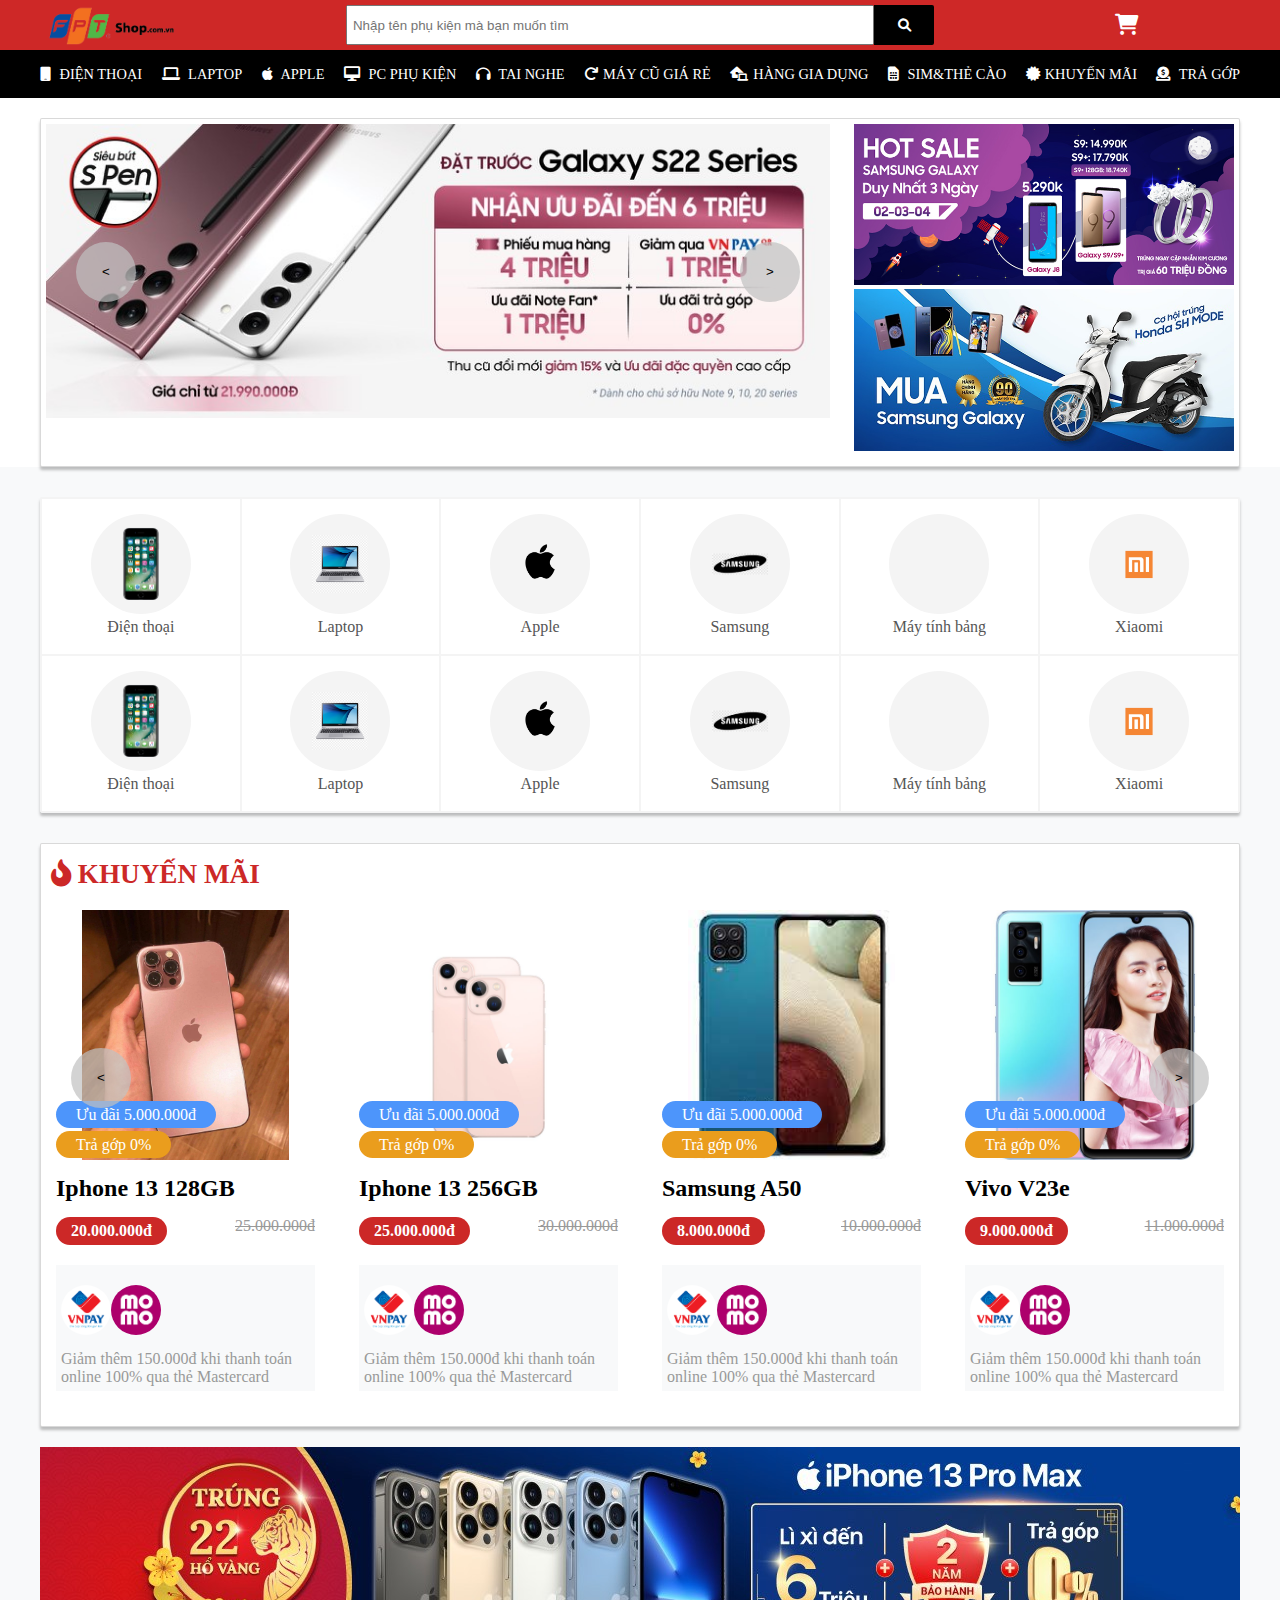
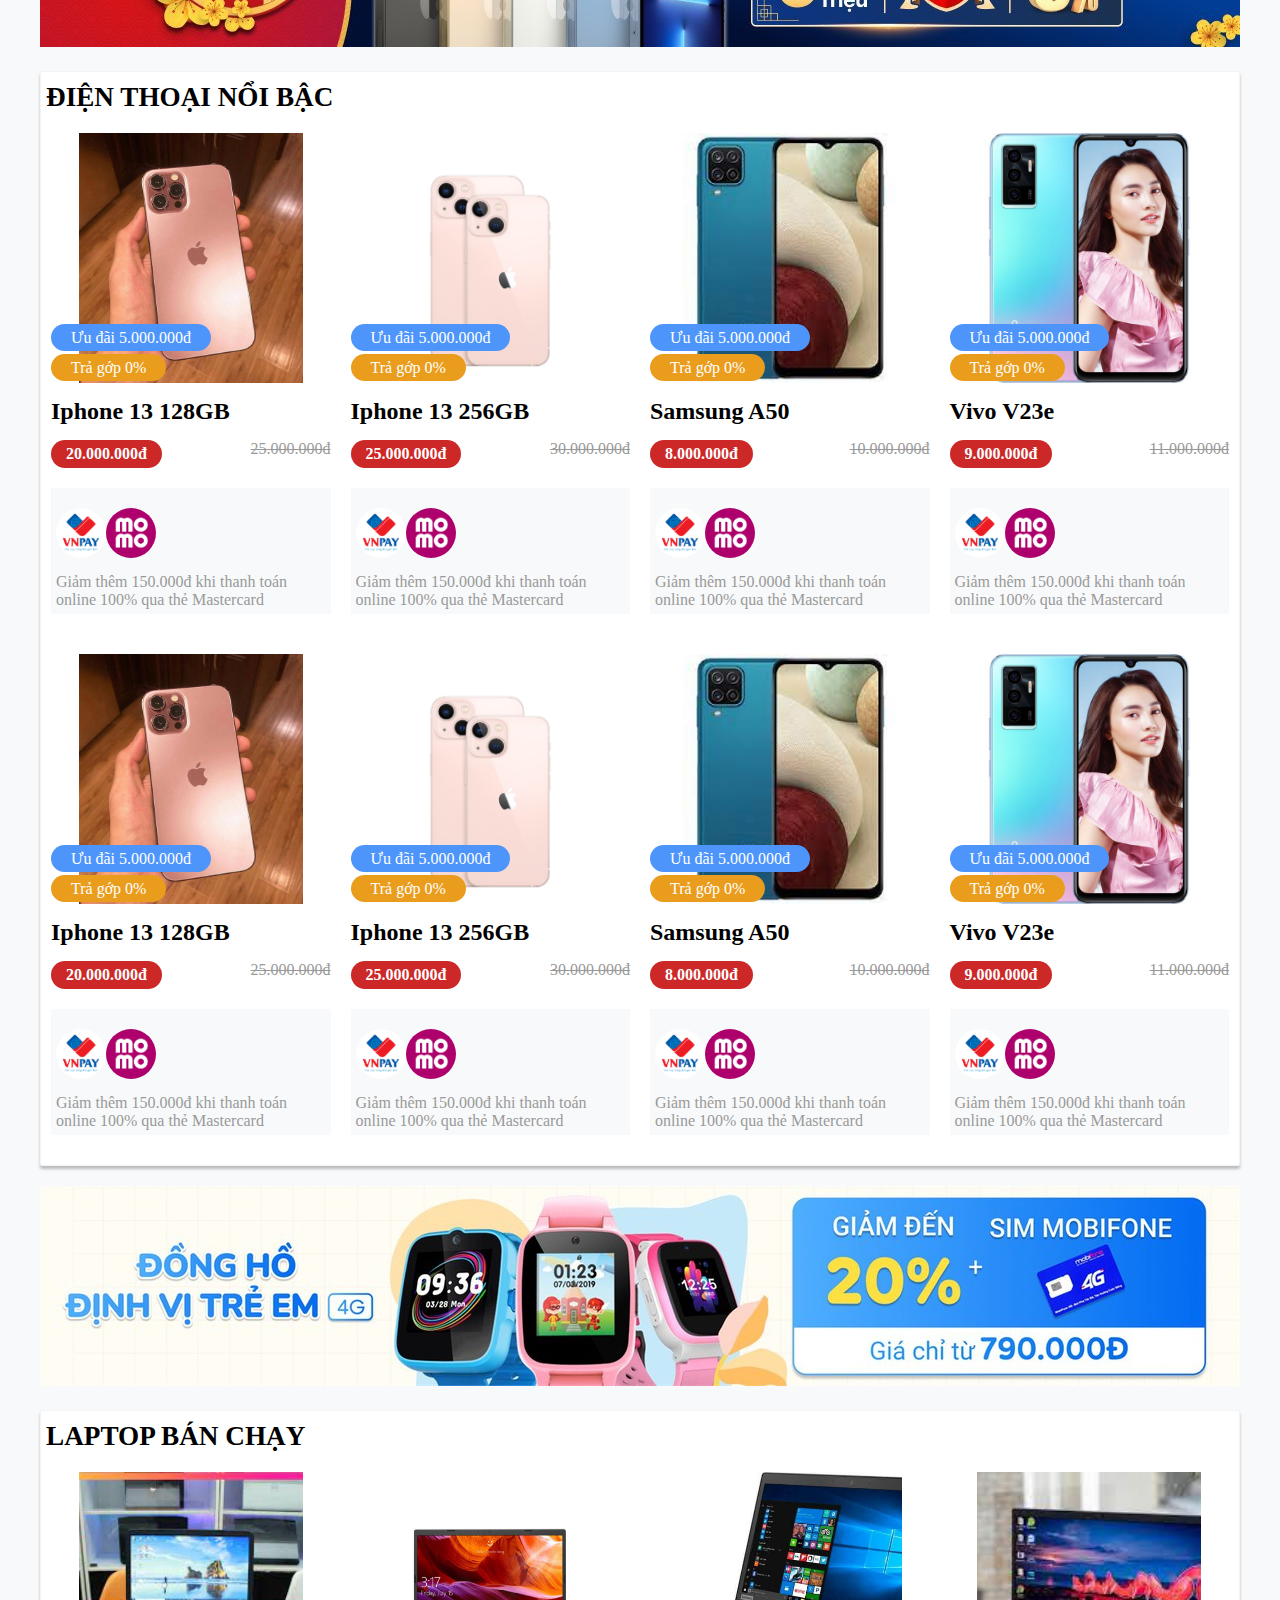
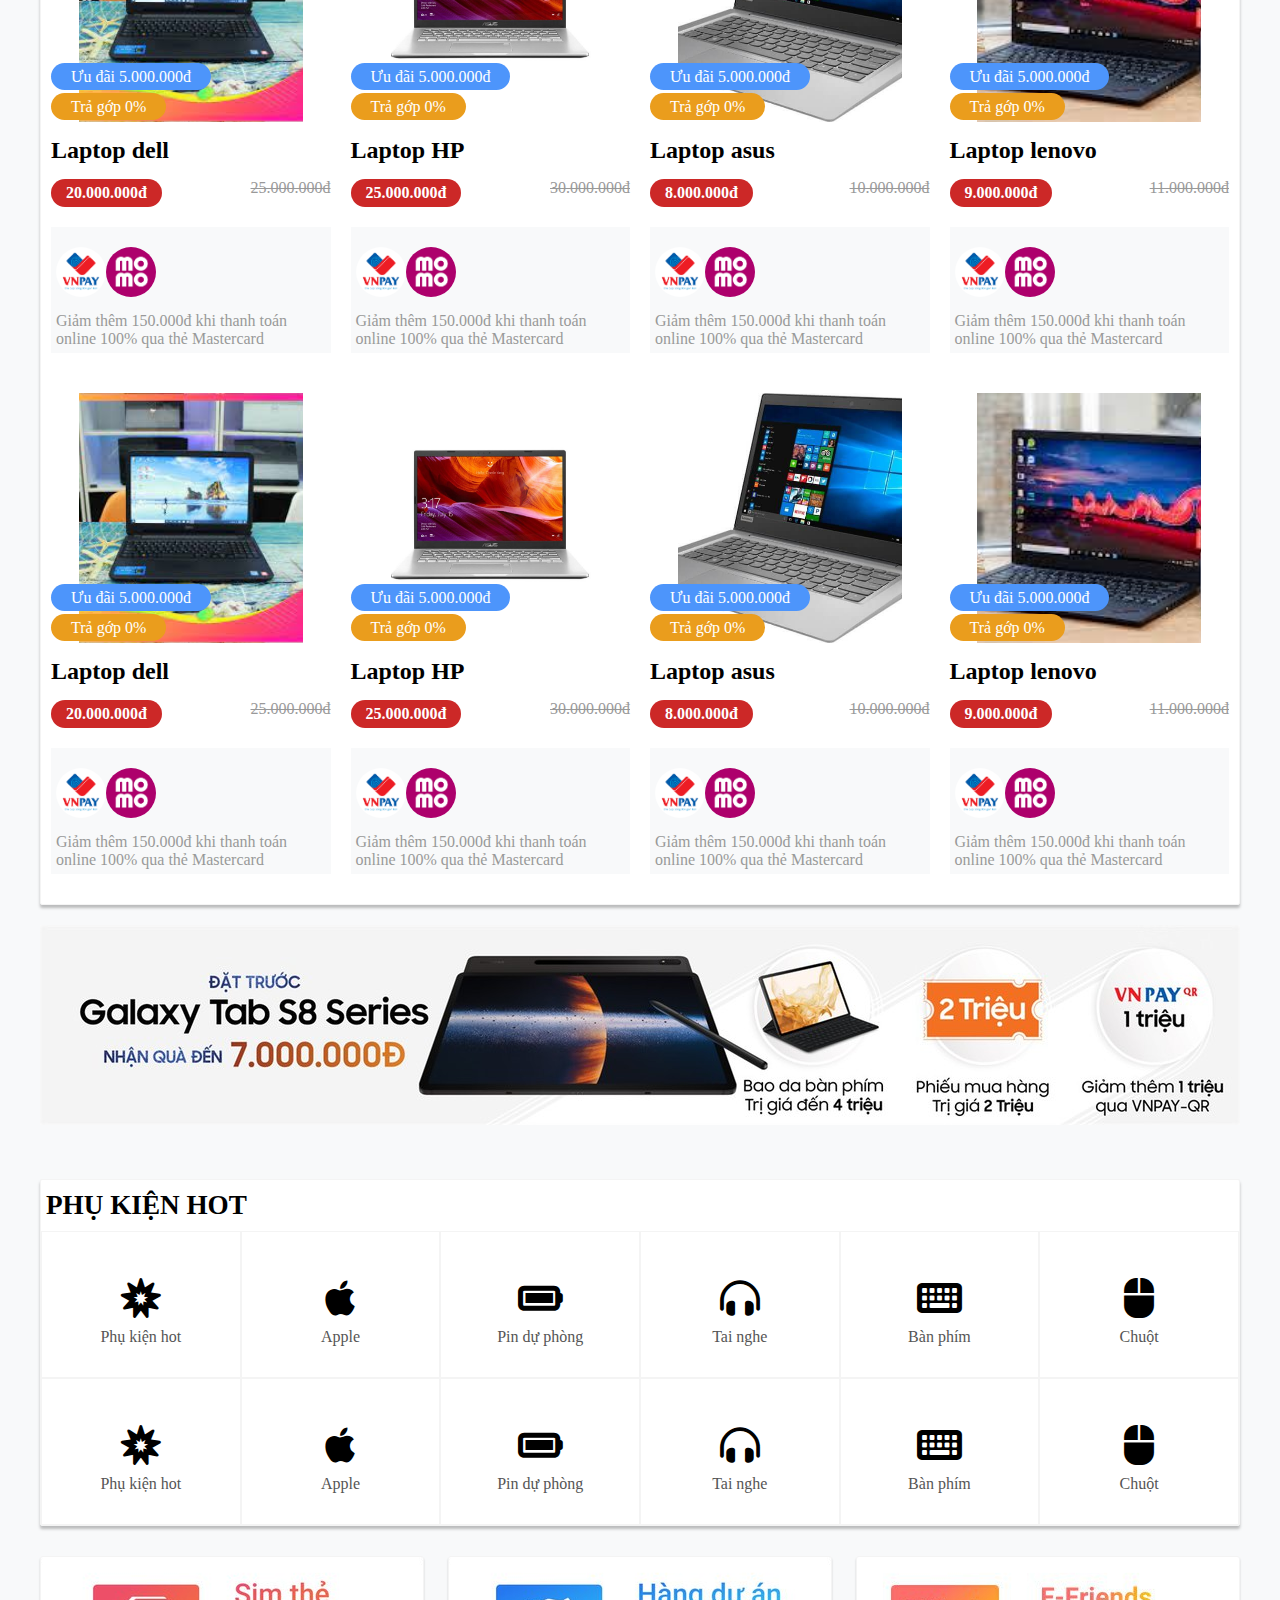
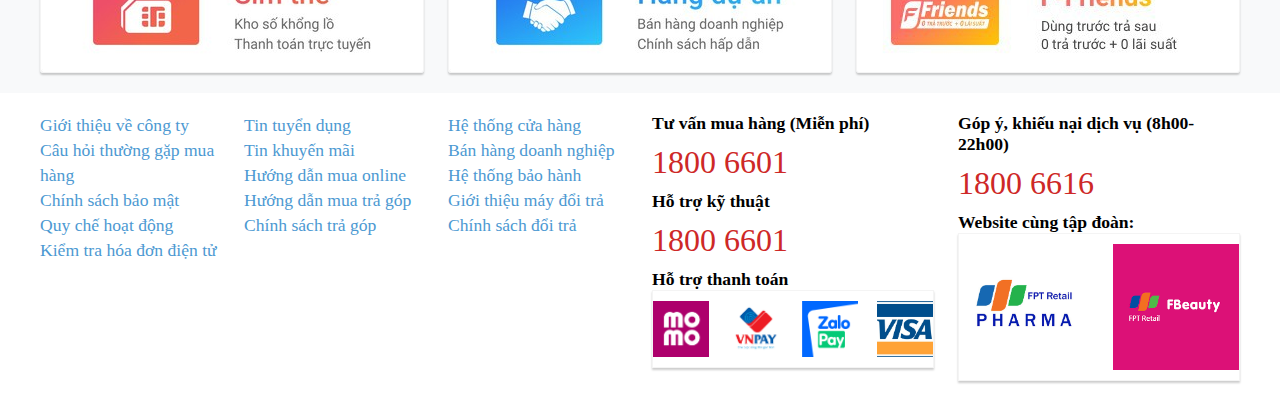
==== index.html @ f95824f4 "a" ====
<!DOCTYPE html>
<html lang="en">
<head>
    <meta charset="UTF-8">
    <meta http-equiv="X-UA-Compatible" content="IE=edge">
    <meta name="viewport" content="width=device-width, initial-scale=1.0">
    <link rel="preconnect" href="https://fonts.googleapis.com">
	<link rel="preconnect" href="https://fonts.gstatic.com" crossorigin>
	<link href="https://fonts.googleapis.com/css2?family=Roboto:ital,wght@0,100;0,300;0,400;0,500;1,100;1,300;1,400;1,500&display=swap" rel="stylesheet">
    <link rel="stylesheet" href="asset/FONT/fontawesome-free-6.0.0-web/css/all.min.css">
    <link rel="stylesheet" href="asset/css/main.css">
    <link rel="stylesheet" href="asset/css/grid.css">
    <link rel="stylesheet" href="asset/css/silder.css">
    <link rel="stylesheet" href="asset/css/silder-card.css">
    <link rel="stylesheet" href="asset/css/reponsive.css">

    <title>Fpt shop</title>
</head>
<body>
    <div class="wrapper">
        <!-- reponsive 
        * l - pc or > pc
        * m - tablet
        * c - mobile
        -->

    <!-- header -->
        <div class="header">
            <div class="header-top">
                <div class="grid wide">
                    <div class="row header-top">
                        <div class="col l-2 m-6 c-6">
                            <div class="logo-top">
                                <i class="fa-solid fa-bars bar-reponsive"></i>
                                <img src="asset/img/logo.png" alt="logo">
                            </div>
                        </div>
                        <!-- cart for mobile and tablet -->
                        <div class="col l-0 m-6 c-6">
                            <div class="cart mobile-tablet">
                                <i class="fa-solid fa-cart-shopping"></i> <br>
                            </div>
                        </div>
                        <!-- end cart for mobile and tablet -->
                        <div class="col l-6 l-o-1 m-12 c-12">
                            <div class="search-top">
                            <input type="text" value="" placeholder="Nhập tên phụ kiện mà bạn muốn tìm">
                                    <button class="btn-search">
                                        <i class="fa-solid fa-magnifying-glass"></i>
                                    </button>
                                    <ul class="history-search">
                                        <span class="title-history-search">Lịch sử tìm</span>
                                        <li class="history-item"><a href="">Iphone</a></li>
                                        <li class="history-item"><a href="">Samsung</a></li>
                                        <li class="history-item"><a href="">Tai nghe</a></li>
                                    </ul>
                            </div>
                        </div>
                        <div class="col l-2 m-6 c-6">
                            <div class="cart">
                                <i class="fa-solid fa-cart-shopping"></i> <br>
                            </div>
                        </div>
                    </div>
                </div>
            </div>
            <div class="header-bottom">
                <div class="grid wide">
                    <div class="row">
                        <div class="col l-12 m-0 c-0">
                            <ul class="menu-top">
                                <li class="menu-top-item"><a href=""><i class="fa-solid fa-mobile"></i> điện thoại</a></li>
                                <li class="menu-top-item"><a href=""><i class="fa-solid fa-laptop"></i> Laptop</a></li>
                                <li class="menu-top-item"><a href=""><i class="fa-brands fa-apple"></i> Apple</a></li>
                                <li class="menu-top-item"><a href=""><i class="fa-solid fa-desktop"></i> PC phụ kiện</a></li>
                                <li class="menu-top-item"><a href=""><i class="fa-solid fa-headphones"></i> Tai nghe</a></li>
                                <li class="menu-top-item"><a href=""><i class="fa-solid fa-arrow-rotate-right"></i>Máy cũ giá rẻ</a></li>
                                <li class="menu-top-item"><a href=""><i class="fa-solid fa-house-laptop"></i>Hàng gia dụng</a></li>
                                <li class="menu-top-item"><a href=""><i class="fa-solid fa-sim-card"></i> sim&Thẻ cào</a></li>
                                <li class="menu-top-item"><a href=""><i class="fa-solid fa-certificate"></i>Khuyến mãi</a></li>
                                <li class="menu-top-item"><a href=""><i class="fa-solid fa-circle-dollar-to-slot"></i> Trả gớp</a></li>
                            </ul>
                        </div>
                    </div>
                </div>
            </div>
        </div>
        <!-- menu-mobile and tablet -->
        <div class="modal-menu"></div>
        <div class="menu-mobile-tablet">
            <ul class="menu-mobile-tablet-list">
                <li class="menu-mobile-tablet-list-item"><a href=""><i class="fa-solid fa-mobile"></i> Điện thoại</a></li>
                <li class="menu-mobile-tablet-list-item"><a href=""><i class="fa-solid fa-laptop"></i> Laptop</a></li>
                <li class="menu-mobile-tablet-list-item"><a href=""><i class="fa-brands fa-apple"></i> Apple</a></li>
                <li class="menu-mobile-tablet-list-item"><a href=""><i class="fa-solid fa-desktop"></i> PC phụ kiện</a></li>
                <li class="menu-mobile-tablet-list-item"><a href=""><i class="fa-solid fa-headphones"></i> Tai nghe</a></li>
                <li class="menu-mobile-tablet-list-item"><a href=""><i class="fa-solid fa-arrow-rotate-right"></i>Máy cũ giá rẻ</a></li>
                <li class="menu-mobile-tablet-list-item"><a href=""><i class="fa-solid fa-house-laptop"></i>Hàng gia dụng</a></li>
                <li class="menu-mobile-tablet-list-item"><a href=""><i class="fa-solid fa-sim-card"></i> sim&Thẻ cào</a></li>
                <li class="menu-mobile-tablet-list-item"><a href=""><i class="fa-solid fa-certificate"></i>Khuyến mãi</a></li>
                <li class="menu-mobile-tablet-list-item"><a href=""><i class="fa-solid fa-circle-dollar-to-slot"></i> Trả gớp</a></li>
            </ul>
            <div class="close-menu">
                <i class="fa-solid fa-xmark"></i>
            </div>
        </div>
    <!-- end-header -->
    <!-- main -->
        <div class="main">
            <div class="silder">
                <div class="grid wide silder">
                    <div class="row">
                        <div class="col l-8 m-12 c-12">
                            <!-- <div class="silder"> -->
                                    <div class="grid">
                                        <div class="wapper-silder">
                                            <div class="row no-warp main-silder">
                                                <div class="col l-12 m-12 c-12 wrapper-item-silder">
                                                    <div class="item-silder">
                                                        <img src="asset/img/637806895646282188_F-H1_800x300.jfif" alt="">
                                                    </div>
                                                </div>
                                                <div class="col l-12 m-12 c-12 wrapper-item-silder">
                                                    <div class="item-silder">
                                                        <img src="asset/img/slide-3.png" alt="">
                                                    </div>
                                                </div>
                                                <div class="col l-12 m-12 c-12 wrapper-item-silder">
                                                    <div class="item-silder">
                                                        <img src="asset/img/637811231329170645_F-H1_800x300.jfif" alt="">
                                                    </div>
                                                </div>
                                            </div>
                                            <button class="back"><</button>
                                            <button class="next">></button>
                                        </div>
                                    </div>
                                    
                                    <!-- <div style="text-align:center">
                                        <span class="dot"></span>
                                        <span class="dot"></span>
                                        <span class="dot"></span>
                                      </div>--------->
                                <!-- </div>  -->
                        </div>
                        <div class="col l-4 c-12 m-12">
                            <div class="banner-top">
                                <div class="banner-img-item">
                                    <img src="asset/img/slide-1.png" alt="">
                                </div>
                                <div class="banner-img-item">
                                    <img src="asset/img/slide-2.png" alt="">
                                </div>
                            </div>
                        </div>
                    </div>
                </div>
            </div>
            <div class="category-wapper">
                <div class="grid wide category">
                    <div class="row no-gutters">
                        <div class="col l-2 m-3 c-3 category-item">
                            <div class="img-category">
                                <img src="asset/img/pngegg.png" alt="">
                            </div>
                            <a href="#cate" class="title-category">
                                Điện thoại
                            </a>
                        </div>
                        <div class="col l-2 m-3 c-3 category-item">
                            <div class="img-category">
                                <img src="asset/img/laptop.png" alt="">
                            </div>
                            <a href="#cate" class="title-category">
                                Laptop
                            </a>
                        </div>
                        <div class="col l-2 m-3 c-3 category-item">
                            <div class="img-category">
                                <img src="asset/img/apple.png" alt="">
                            </div>
                            <a href="#cate" class="title-category">
                                Apple
                            </a>
                        </div>
                        <div class="col l-2 m-3 c-3 category-item">
                            <div class="img-category">
                                <img src="asset/img/samsung.png" alt="">
                            </div>
                            <a href="#cate" class="title-category">
                                Samsung
                            </a>
                        </div>
                        <div class="col l-2 m-3 c-3 category-item">
                            <div class="img-category">
                                <img src="asset/img/tablet.png" alt="">
                            </div>
                            <a href="#cate" class="title-category">
                                Máy tính bảng
                            </a>
                        </div>
                        <div class="col l-2 m-3 c-3 category-item">
                            <div class="img-category">
                                <img src="asset/img//xiaomi.png" alt="">
                            </div>
                            <p class="title-category">
                                Xiaomi
                            </p>
                        </div>
                        <div class="col l-2 m-3 c-3 category-item">
                            <div class="img-category">
                                <img src="asset/img/pngegg.png" alt="">
                            </div>
                            <a href="#cate" class="title-category">
                                Điện thoại
                            </a>
                        </div>
                        <div class="col l-2 m-3 c-3 category-item">
                            <div class="img-category">
                                <img src="asset/img/laptop.png" alt="">
                            </div>
                            <a href="#cate" class="title-category">
                                Laptop
                            </a>
                        </div>
                        <div class="col l-2 m-3 c-3 category-item">
                            <div class="img-category">
                                <img src="asset/img/apple.png" alt="">
                            </div>
                            <a href="#cate" class="title-category">
                                Apple
                            </a>
                        </div>
                        <div class="col l-2 m-3 c-3 category-item">
                            <div class="img-category">
                                <img src="asset/img/samsung.png" alt="">
                            </div>
                            <a href="#cate" class="title-category">
                                Samsung
                            </a>
                        </div>
                        <div class="col l-2 m-3 c-3 category-item">
                            <div class="img-category">
                                <img src="asset/img/tablet.png" alt="">
                            </div>
                            <a href="#cate" class="title-category">
                                Máy tính bảng
                            </a>
                        </div>
                        <div class="col l-2 m-3 c-3 category-item">
                            <div class="img-category">
                                <img src="asset/img//xiaomi.png" alt="">
                            </div>
                            <a href="#cate" class="title-category">
                                Xiaomi
                            </a>
                        </div>
                    </div>
                </div>
            </div>
            <div class="silder-card">
                <div class="grid wide silder">
                    <div class="row">
                        <div class="col l-12 m-12 c-12">
                            <p class="title-product fire"> <i class="fa-solid fa-fire-flame-curved"></i> KHUYẾN MÃI</p>
                        </div>
                    </div>
                    <div class="silder-wapper">
                        <div class="row silder-main">
                            <div class="col l-3 m-6 c-6 card-silder">
                                <div class="product-card-item">
                                    <div class="product-card-item-img">
                                        <img src="asset/img/iphone13.png" alt="">
                                        <div class="sticker">
                                            <span class="sticker-sale">Ưu đãi 5.000.000đ</span> <br>
                                            <span class="sticker-event">Trả gớp 0%</span>
                                        </div>
                                    </div>
                                    <div class="product-card-item-content">
                                        <h3 class="title-card">
                                            Iphone 13 128GB
                                        </h3>
                                        <div class="price">
                                            <span class="new-price">20.000.000đ</span>
                                            <span class="old-price">25.000.000đ</span>
                                        </div>
                                        <div class="card-item-info">
                                            <div class="card-item-info-img-wapper">
                                                <div class="card-item-info-img">
                                                    <img src="asset/img/vnpay.png" alt="">
                                                </div>
                                                <div class="card-item-info-img">
                                                    <img src="asset/img/môm.png" alt="">
                                                </div>
                                            </div>
                                            <span class="text-info-card">
                                                Giảm thêm 150.000đ khi thanh toán online 100% qua thẻ Mastercard
                                            </span>
                                        </div>

                                    </div>
                                </div>
                            </div>   
                            <div class="col l-3 m-6 c-6 card-silder">
                                <div class="product-card-item">
                                    <div class="product-card-item-img">
                                        <img src="asset/img/5640025_iphone-13-family-select-2021.jpg" alt="">
                                        <div class="sticker">
                                            <span class="sticker-sale">Ưu đãi 5.000.000đ</span> <br>
                                            <span class="sticker-event">Trả gớp 0%</span>
                                        </div>
                                    </div>
                                    <div class="product-card-item-content">
                                        <h3 class="title-card">
                                            Iphone 13 256GB
                                        </h3>
                                        <div class="price">
                                            <span class="new-price">25.000.000đ</span>
                                            <span class="old-price">30.000.000đ</span>
                                        </div>
                                        <div class="card-item-info">
                                            <div class="card-item-info-img-wapper">
                                                <div class="card-item-info-img">
                                                    <img src="asset/img/vnpay.png" alt="">
                                                </div>
                                                <div class="card-item-info-img">
                                                    <img src="asset/img/môm.png" alt="">
                                                </div>
                                            </div>
                                            <span class="text-info-card">
                                                Giảm thêm 150.000đ khi thanh toán online 100% qua thẻ Mastercard
                                            </span>
                                        </div>

                                    </div>
                                </div>
                            </div>  
                            <div class="col l-3 m-6 c-6 card-silder">
                                <div class="product-card-item">
                                    <div class="product-card-item-img">
                                        <img src="asset/img/download.jfif" alt="">
                                        <div class="sticker">
                                            <span class="sticker-sale">Ưu đãi 5.000.000đ</span> <br>
                                            <span class="sticker-event">Trả gớp 0%</span>
                                        </div>
                                    </div>
                                    <div class="product-card-item-content">
                                        <h3 class="title-card">
                                            Samsung A50
                                        </h3>
                                        <div class="price">
                                            <span class="new-price">8.000.000đ</span>
                                            <span class="old-price">10.000.000đ</span>
                                        </div>
                                        <div class="card-item-info">
                                            <div class="card-item-info-img-wapper">
                                                <div class="card-item-info-img">
                                                    <img src="asset/img/vnpay.png" alt="">
                                                </div>
                                                <div class="card-item-info-img">
                                                    <img src="asset/img/môm.png" alt="">
                                                </div>
                                            </div>
                                            <span class="text-info-card">
                                                Giảm thêm 150.000đ khi thanh toán online 100% qua thẻ Mastercard
                                            </span>
                                        </div>

                                    </div>
                                </div>
                            </div>  
                            <div class="col l-3 m-6 c-6 card-silder">
                                <div class="product-card-item">
                                    <div class="product-card-item-img">
                                        <img src="asset/img/Vivo-V23e-1-2-600x600.jpg" alt="">
                                        <div class="sticker">
                                            <span class="sticker-sale">Ưu đãi 5.000.000đ</span> <br>
                                            <span class="sticker-event">Trả gớp 0%</span>
                                        </div>
                                    </div>
                                    <div class="product-card-item-content">
                                        <h3 class="title-card">
                                            Vivo V23e
                                        </h3>
                                        <div class="price">
                                            <span class="new-price">9.000.000đ</span>
                                            <span class="old-price">11.000.000đ</span>
                                        </div>
                                        <div class="card-item-info">
                                            <div class="card-item-info-img-wapper">
                                                <div class="card-item-info-img">
                                                    <img src="asset/img/vnpay.png" alt="">
                                                </div>
                                                <div class="card-item-info-img">
                                                    <img src="asset/img/môm.png" alt="">
                                                </div>
                                            </div>
                                            <span class="text-info-card">
                                                Giảm thêm 150.000đ khi thanh toán online 100% qua thẻ Mastercard
                                            </span>
                                        </div>

                                    </div>
                                </div>
                            </div>  
                            <div class="col l-3 m-6 c-6 card-silder">
                                <div class="product-card-item">
                                    <div class="product-card-item-img">
                                        <img src="asset/img/iphone13.png" alt="">
                                        <div class="sticker">
                                            <span class="sticker-sale">Ưu đãi 5.000.000đ</span> <br>
                                            <span class="sticker-event">Trả gớp 0%</span>
                                        </div>
                                    </div>
                                    <div class="product-card-item-content">
                                        <h3 class="title-card">
                                            Iphone 13 128GB
                                        </h3>
                                        <div class="price">
                                            <span class="new-price">20.000.000đ</span>
                                            <span class="old-price">25.000.000đ</span>
                                        </div>
                                        <div class="card-item-info">
                                            <div class="card-item-info-img-wapper">
                                                <div class="card-item-info-img">
                                                    <img src="asset/img/vnpay.png" alt="">
                                                </div>
                                                <div class="card-item-info-img">
                                                    <img src="asset/img/môm.png" alt="">
                                                </div>
                                            </div>
                                            <span class="text-info-card">
                                                Giảm thêm 150.000đ khi thanh toán online 100% qua thẻ Mastercard
                                            </span>
                                        </div>

                                    </div>
                                </div>
                            </div>   
                            <div class="col l-3 m-6 c-6 card-silder">
                                <div class="product-card-item">
                                    <div class="product-card-item-img">
                                        <img src="asset/img/5640025_iphone-13-family-select-2021.jpg" alt="">
                                        <div class="sticker">
                                            <span class="sticker-sale">Ưu đãi 5.000.000đ</span> <br>
                                            <span class="sticker-event">Trả gớp 0%</span>
                                        </div>
                                    </div>
                                    <div class="product-card-item-content">
                                        <h3 class="title-card">
                                            Iphone 13 256GB
                                        </h3>
                                        <div class="price">
                                            <span class="new-price">25.000.000đ</span>
                                            <span class="old-price">30.000.000đ</span>
                                        </div>
                                        <div class="card-item-info">
                                            <div class="card-item-info-img-wapper">
                                                <div class="card-item-info-img">
                                                    <img src="asset/img/vnpay.png" alt="">
                                                </div>
                                                <div class="card-item-info-img">
                                                    <img src="asset/img/môm.png" alt="">
                                                </div>
                                            </div>
                                            <span class="text-info-card">
                                                Giảm thêm 150.000đ khi thanh toán online 100% qua thẻ Mastercard
                                            </span>
                                        </div>

                                    </div>
                                </div>
                            </div>  
                            <div class="col l-3 m-6 c-6 card-silder">
                                <div class="product-card-item">
                                    <div class="product-card-item-img">
                                        <img src="asset/img/download.jfif" alt="">
                                        <div class="sticker">
                                            <span class="sticker-sale">Ưu đãi 5.000.000đ</span> <br>
                                            <span class="sticker-event">Trả gớp 0%</span>
                                        </div>
                                    </div>
                                    <div class="product-card-item-content">
                                        <h3 class="title-card">
                                            Samsung A50
                                        </h3>
                                        <div class="price">
                                            <span class="new-price">8.000.000đ</span>
                                            <span class="old-price">10.000.000đ</span>
                                        </div>
                                        <div class="card-item-info">
                                            <div class="card-item-info-img-wapper">
                                                <div class="card-item-info-img">
                                                    <img src="asset/img/vnpay.png" alt="">
                                                </div>
                                                <div class="card-item-info-img">
                                                    <img src="asset/img/môm.png" alt="">
                                                </div>
                                            </div>
                                            <span class="text-info-card">
                                                Giảm thêm 150.000đ khi thanh toán online 100% qua thẻ Mastercard
                                            </span>
                                        </div>

                                    </div>
                                </div>
                            </div>  
                            <div class="col l-3 m-6 c-6 card-silder">
                                <div class="product-card-item">
                                    <div class="product-card-item-img">
                                        <img src="asset/img/Vivo-V23e-1-2-600x600.jpg" alt="">
                                        <div class="sticker">
                                            <span class="sticker-sale">Ưu đãi 5.000.000đ</span> <br>
                                            <span class="sticker-event">Trả gớp 0%</span>
                                        </div>
                                    </div>
                                    <div class="product-card-item-content">
                                        <h3 class="title-card">
                                            Vivo V23e
                                        </h3>
                                        <div class="price">
                                            <span class="new-price">9.000.000đ</span>
                                            <span class="old-price">11.000.000đ</span>
                                        </div>
                                        <div class="card-item-info">
                                            <div class="card-item-info-img-wapper">
                                                <div class="card-item-info-img">
                                                    <img src="asset/img/vnpay.png" alt="">
                                                </div>
                                                <div class="card-item-info-img">
                                                    <img src="asset/img/môm.png" alt="">
                                                </div>
                                            </div>
                                            <span class="text-info-card">
                                                Giảm thêm 150.000đ khi thanh toán online 100% qua thẻ Mastercard
                                            </span>
                                        </div>

                                    </div>
                                </div>
                            </div>  
                      
                        </div>
                    </div>
                    <button class="next-silder-card">></button>
                    <button class="back-silder-card"><</button>
                </div>
            </div>
            <div class="banner-1">
                <div class="grid wide">
                    <div class="row">
                        <div class="col l-12 banner">
                            <img src="asset/img/banner-1.jfif" alt="">
                        </div>
                    </div>
                </div>
            </div>
            <div class="product">
                <div class="grid wide ">
                    <div class="product-wapper">
                        <div class="row  no-gutters">
                            <div class="col l-12 m-12 c-12">
                                <p class="title-product">ĐIỆN THOẠI NỔI BẬC</p>
                            </div>
                        </div>
                        <div class="row no-gutters">
                            <div class="col l-3 m-4 c-6 product-card">
                                <div class="product-card-item">
                                    <div class="product-card-item-img">
                                        <img src="asset/img/iphone13.png" alt="">
                                        <div class="sticker">
                                            <span class="sticker-sale">Ưu đãi 5.000.000đ</span> <br>
                                            <span class="sticker-event">Trả gớp 0%</span>
                                        </div>
                                    </div>
                                    <div class="product-card-item-content">
                                        <h3 class="title-card">
                                            Iphone 13 128GB
                                        </h3>
                                        <div class="price">
                                            <span class="new-price">20.000.000đ</span>
                                            <span class="old-price">25.000.000đ</span>
                                        </div>
                                        <div class="card-item-info">
                                            <div class="card-item-info-img-wapper">
                                                <div class="card-item-info-img">
                                                    <img src="asset/img/vnpay.png" alt="">
                                                </div>
                                                <div class="card-item-info-img">
                                                    <img src="asset/img/môm.png" alt="">
                                                </div>
                                            </div>
                                            <span class="text-info-card">
                                                Giảm thêm 150.000đ khi thanh toán online 100% qua thẻ Mastercard
                                            </span>
                                        </div>
    
                                    </div>
                                </div>
                            </div>   
                            <div class="col l-3 m-4 c-6 product-card">
                                <div class="product-card-item">
                                    <div class="product-card-item-img">
                                        <img src="asset/img/5640025_iphone-13-family-select-2021.jpg" alt="">
                                        <div class="sticker">
                                            <span class="sticker-sale">Ưu đãi 5.000.000đ</span> <br>
                                            <span class="sticker-event">Trả gớp 0%</span>
                                        </div>
                                    </div>
                                    <div class="product-card-item-content">
                                        <h3 class="title-card">
                                            Iphone 13 256GB
                                        </h3>
                                        <div class="price">
                                            <span class="new-price">25.000.000đ</span>
                                            <span class="old-price">30.000.000đ</span>
                                        </div>
                                        <div class="card-item-info">
                                            <div class="card-item-info-img-wapper">
                                                <div class="card-item-info-img">
                                                    <img src="asset/img/vnpay.png" alt="">
                                                </div>
                                                <div class="card-item-info-img">
                                                    <img src="asset/img/môm.png" alt="">
                                                </div>
                                            </div>
                                            <span class="text-info-card">
                                                Giảm thêm 150.000đ khi thanh toán online 100% qua thẻ Mastercard
                                            </span>
                                        </div>
    
                                    </div>
                                </div>
                            </div>  
                            <div class="col l-3 m-4 c-6 product-card">
                                <div class="product-card-item">
                                    <div class="product-card-item-img">
                                        <img src="asset/img/download.jfif" alt="">
                                        <div class="sticker">
                                            <span class="sticker-sale">Ưu đãi 5.000.000đ</span> <br>
                                            <span class="sticker-event">Trả gớp 0%</span>
                                        </div>
                                    </div>
                                    <div class="product-card-item-content">
                                        <h3 class="title-card">
                                            Samsung A50
                                        </h3>
                                        <div class="price">
                                            <span class="new-price">8.000.000đ</span>
                                            <span class="old-price">10.000.000đ</span>
                                        </div>
                                        <div class="card-item-info">
                                            <div class="card-item-info-img-wapper">
                                                <div class="card-item-info-img">
                                                    <img src="asset/img/vnpay.png" alt="">
                                                </div>
                                                <div class="card-item-info-img">
                                                    <img src="asset/img/môm.png" alt="">
                                                </div>
                                            </div>
                                            <span class="text-info-card">
                                                Giảm thêm 150.000đ khi thanh toán online 100% qua thẻ Mastercard
                                            </span>
                                        </div>
    
                                    </div>
                                </div>
                            </div>  
                            <div class="col l-3 m-4 c-6 product-card">
                                <div class="product-card-item">
                                    <div class="product-card-item-img">
                                        <img src="asset/img/Vivo-V23e-1-2-600x600.jpg" alt="">
                                        <div class="sticker">
                                            <span class="sticker-sale">Ưu đãi 5.000.000đ</span> <br>
                                            <span class="sticker-event">Trả gớp 0%</span>
                                        </div>
                                    </div>
                                    <div class="product-card-item-content">
                                        <h3 class="title-card">
                                            Vivo V23e
                                        </h3>
                                        <div class="price">
                                            <span class="new-price">9.000.000đ</span>
                                            <span class="old-price">11.000.000đ</span>
                                        </div>
                                        <div class="card-item-info">
                                            <div class="card-item-info-img-wapper">
                                                <div class="card-item-info-img">
                                                    <img src="asset/img/vnpay.png" alt="">
                                                </div>
                                                <div class="card-item-info-img">
                                                    <img src="asset/img/môm.png" alt="">
                                                </div>
                                            </div>
                                            <span class="text-info-card">
                                                Giảm thêm 150.000đ khi thanh toán online 100% qua thẻ Mastercard
                                            </span>
                                        </div>
    
                                    </div>
                                </div>
                            </div>  
                            <div class="col l-3 m-4 c-6 product-card">
                                <div class="product-card-item">
                                    <div class="product-card-item-img">
                                        <img src="asset/img/iphone13.png" alt="">
                                        <div class="sticker">
                                            <span class="sticker-sale">Ưu đãi 5.000.000đ</span> <br>
                                            <span class="sticker-event">Trả gớp 0%</span>
                                        </div>
                                    </div>
                                    <div class="product-card-item-content">
                                        <h3 class="title-card">
                                            Iphone 13 128GB
                                        </h3>
                                        <div class="price">
                                            <span class="new-price">20.000.000đ</span>
                                            <span class="old-price">25.000.000đ</span>
                                        </div>
                                        <div class="card-item-info">
                                            <div class="card-item-info-img-wapper">
                                                <div class="card-item-info-img">
                                                    <img src="asset/img/vnpay.png" alt="">
                                                </div>
                                                <div class="card-item-info-img">
                                                    <img src="asset/img/môm.png" alt="">
                                                </div>
                                            </div>
                                            <span class="text-info-card">
                                                Giảm thêm 150.000đ khi thanh toán online 100% qua thẻ Mastercard
                                            </span>
                                        </div>
    
                                    </div>
                                </div>
                            </div>   
                            <div class="col l-3 m-4 c-6 product-card">
                                <div class="product-card-item">
                                    <div class="product-card-item-img">
                                        <img src="asset/img/5640025_iphone-13-family-select-2021.jpg" alt="">
                                        <div class="sticker">
                                            <span class="sticker-sale">Ưu đãi 5.000.000đ</span> <br>
                                            <span class="sticker-event">Trả gớp 0%</span>
                                        </div>
                                    </div>
                                    <div class="product-card-item-content">
                                        <h3 class="title-card">
                                            Iphone 13 256GB
                                        </h3>
                                        <div class="price">
                                            <span class="new-price">25.000.000đ</span>
                                            <span class="old-price">30.000.000đ</span>
                                        </div>
                                        <div class="card-item-info">
                                            <div class="card-item-info-img-wapper">
                                                <div class="card-item-info-img">
                                                    <img src="asset/img/vnpay.png" alt="">
                                                </div>
                                                <div class="card-item-info-img">
                                                    <img src="asset/img/môm.png" alt="">
                                                </div>
                                            </div>
                                            <span class="text-info-card">
                                                Giảm thêm 150.000đ khi thanh toán online 100% qua thẻ Mastercard
                                            </span>
                                        </div>
    
                                    </div>
                                </div>
                            </div>  
                            <div class="col l-3 m-4 c-6 product-card">
                                <div class="product-card-item">
                                    <div class="product-card-item-img">
                                        <img src="asset/img/download.jfif" alt="">
                                        <div class="sticker">
                                            <span class="sticker-sale">Ưu đãi 5.000.000đ</span> <br>
                                            <span class="sticker-event">Trả gớp 0%</span>
                                        </div>
                                    </div>
                                    <div class="product-card-item-content">
                                        <h3 class="title-card">
                                            Samsung A50
                                        </h3>
                                        <div class="price">
                                            <span class="new-price">8.000.000đ</span>
                                            <span class="old-price">10.000.000đ</span>
                                        </div>
                                        <div class="card-item-info">
                                            <div class="card-item-info-img-wapper">
                                                <div class="card-item-info-img">
                                                    <img src="asset/img/vnpay.png" alt="">
                                                </div>
                                                <div class="card-item-info-img">
                                                    <img src="asset/img/môm.png" alt="">
                                                </div>
                                            </div>
                                            <span class="text-info-card">
                                                Giảm thêm 150.000đ khi thanh toán online 100% qua thẻ Mastercard
                                            </span>
                                        </div>
    
                                    </div>
                                </div>
                            </div>  
                            <div class="col l-3 m-4 c-6 product-card">
                                <div class="product-card-item">
                                    <div class="product-card-item-img">
                                        <img src="asset/img/Vivo-V23e-1-2-600x600.jpg" alt="">
                                        <div class="sticker">
                                            <span class="sticker-sale">Ưu đãi 5.000.000đ</span> <br>
                                            <span class="sticker-event">Trả gớp 0%</span>
                                        </div>
                                    </div>
                                    <div class="product-card-item-content">
                                        <h3 class="title-card">
                                            Vivo V23e
                                        </h3>
                                        <div class="price">
                                            <span class="new-price">9.000.000đ</span>
                                            <span class="old-price">11.000.000đ</span>
                                        </div>
                                        <div class="card-item-info">
                                            <div class="card-item-info-img-wapper">
                                                <div class="card-item-info-img">
                                                    <img src="asset/img/vnpay.png" alt="">
                                                </div>
                                                <div class="card-item-info-img">
                                                    <img src="asset/img/môm.png" alt="">
                                                </div>
                                            </div>
                                            <span class="text-info-card">
                                                Giảm thêm 150.000đ khi thanh toán online 100% qua thẻ Mastercard
                                            </span>
                                        </div>
    
                                    </div>
                                </div>
                            </div>  
    
                        </div>
                    </div>

                </div>
            </div>
            <div class="banner-2">
                <div class="grid wide">
                    <div class="row">
                        <div class="col l-12 banner">
                            <img src="asset/img/banner-2.jfif" alt="">
                        </div>
                    </div>
                </div>
            </div>
            <div class="product">
                <div class="grid wide ">
                    <div class="product-wapper">
                        <div class="row  no-gutters">
                            <div class="col l-12 m-12 c-12">
                                <p class="title-product">LAPTOP BÁN CHẠY</p>
                            </div>
                        </div>
                        <div class="row no-gutters">
                            <div class="col l-3 m-4 c-6 product-card">
                                <div class="product-card-item">
                                    <div class="product-card-item-img">
                                        <img src="asset/img/download (3).jfif" alt="">
                                        <div class="sticker">
                                            <span class="sticker-sale">Ưu đãi 5.000.000đ</span> <br>
                                            <span class="sticker-event">Trả gớp 0%</span>
                                        </div>
                                    </div>
                                    <div class="product-card-item-content">
                                        <h3 class="title-card">
                                            Laptop dell
                                        </h3>
                                        <div class="price">
                                            <span class="new-price">20.000.000đ</span>
                                            <span class="old-price">25.000.000đ</span>
                                        </div>
                                        <div class="card-item-info">
                                            <div class="card-item-info-img-wapper">
                                                <div class="card-item-info-img">
                                                    <img src="asset/img/vnpay.png" alt="">
                                                </div>
                                                <div class="card-item-info-img">
                                                    <img src="asset/img/môm.png" alt="">
                                                </div>
                                            </div>
                                            <span class="text-info-card">
                                                Giảm thêm 150.000đ khi thanh toán online 100% qua thẻ Mastercard
                                            </span>
                                        </div>
    
                                    </div>
                                </div>
                            </div>   
                            <div class="col l-3 m-4 c-6 product-card">
                                <div class="product-card-item">
                                    <div class="product-card-item-img">
                                        <img src="asset/img/196019.jpg" alt="">
                                        <div class="sticker">
                                            <span class="sticker-sale">Ưu đãi 5.000.000đ</span> <br>
                                            <span class="sticker-event">Trả gớp 0%</span>
                                        </div>
                                    </div>
                                    <div class="product-card-item-content">
                                        <h3 class="title-card">
                                            Laptop HP
                                        </h3>
                                        <div class="price">
                                            <span class="new-price">25.000.000đ</span>
                                            <span class="old-price">30.000.000đ</span>
                                        </div>
                                        <div class="card-item-info">
                                            <div class="card-item-info-img-wapper">
                                                <div class="card-item-info-img">
                                                    <img src="asset/img/vnpay.png" alt="">
                                                </div>
                                                <div class="card-item-info-img">
                                                    <img src="asset/img/môm.png" alt="">
                                                </div>
                                            </div>
                                            <span class="text-info-card">
                                                Giảm thêm 150.000đ khi thanh toán online 100% qua thẻ Mastercard
                                            </span>
                                        </div>
    
                                    </div>
                                </div>
                            </div>  
                            <div class="col l-3 m-4 c-6 product-card">
                                <div class="product-card-item">
                                    <div class="product-card-item-img">
                                        <img src="asset/img/13-ngoc-minh-long-dia-chi-ban-laptop-cu-nhap-khau-tu-usa-700x493.jpg" alt="">
                                        <div class="sticker">
                                            <span class="sticker-sale">Ưu đãi 5.000.000đ</span> <br>
                                            <span class="sticker-event">Trả gớp 0%</span>
                                        </div>
                                    </div>
                                    <div class="product-card-item-content">
                                        <h3 class="title-card">
                                            Laptop asus
                                        </h3>
                                        <div class="price">
                                            <span class="new-price">8.000.000đ</span>
                                            <span class="old-price">10.000.000đ</span>
                                        </div>
                                        <div class="card-item-info">
                                            <div class="card-item-info-img-wapper">
                                                <div class="card-item-info-img">
                                                    <img src="asset/img/vnpay.png" alt="">
                                                </div>
                                                <div class="card-item-info-img">
                                                    <img src="asset/img/môm.png" alt="">
                                                </div>
                                            </div>
                                            <span class="text-info-card">
                                                Giảm thêm 150.000đ khi thanh toán online 100% qua thẻ Mastercard
                                            </span>
                                        </div>
    
                                    </div>
                                </div>
                            </div>  
                            <div class="col l-3 m-4 c-6 product-card">
                                <div class="product-card-item">
                                    <div class="product-card-item-img">
                                        <img src="asset/img/laptop-1.jfif" alt="">
                                        <div class="sticker">
                                            <span class="sticker-sale">Ưu đãi 5.000.000đ</span> <br>
                                            <span class="sticker-event">Trả gớp 0%</span>
                                        </div>
                                    </div>
                                    <div class="product-card-item-content">
                                        <h3 class="title-card">
                                            Laptop lenovo
                                        </h3>
                                        <div class="price">
                                            <span class="new-price">9.000.000đ</span>
                                            <span class="old-price">11.000.000đ</span>
                                        </div>
                                        <div class="card-item-info">
                                            <div class="card-item-info-img-wapper">
                                                <div class="card-item-info-img">
                                                    <img src="asset/img/vnpay.png" alt="">
                                                </div>
                                                <div class="card-item-info-img">
                                                    <img src="asset/img/môm.png" alt="">
                                                </div>
                                            </div>
                                            <span class="text-info-card">
                                                Giảm thêm 150.000đ khi thanh toán online 100% qua thẻ Mastercard
                                            </span>
                                        </div>
    
                                    </div>
                                </div>
                            </div>  
                            <div class="col l-3 m-4 c-6 product-card">
                                <div class="product-card-item">
                                    <div class="product-card-item-img">
                                        <img src="asset/img/download (3).jfif" alt="">
                                        <div class="sticker">
                                            <span class="sticker-sale">Ưu đãi 5.000.000đ</span> <br>
                                            <span class="sticker-event">Trả gớp 0%</span>
                                        </div>
                                    </div>
                                    <div class="product-card-item-content">
                                        <h3 class="title-card">
                                            Laptop dell
                                        </h3>
                                        <div class="price">
                                            <span class="new-price">20.000.000đ</span>
                                            <span class="old-price">25.000.000đ</span>
                                        </div>
                                        <div class="card-item-info">
                                            <div class="card-item-info-img-wapper">
                                                <div class="card-item-info-img">
                                                    <img src="asset/img/vnpay.png" alt="">
                                                </div>
                                                <div class="card-item-info-img">
                                                    <img src="asset/img/môm.png" alt="">
                                                </div>
                                            </div>
                                            <span class="text-info-card">
                                                Giảm thêm 150.000đ khi thanh toán online 100% qua thẻ Mastercard
                                            </span>
                                        </div>
    
                                    </div>
                                </div>
                            </div>   
                            <div class="col l-3 m-4 c-6 product-card">
                                <div class="product-card-item">
                                    <div class="product-card-item-img">
                                        <img src="asset/img/196019.jpg" alt="">
                                        <div class="sticker">
                                            <span class="sticker-sale">Ưu đãi 5.000.000đ</span> <br>
                                            <span class="sticker-event">Trả gớp 0%</span>
                                        </div>
                                    </div>
                                    <div class="product-card-item-content">
                                        <h3 class="title-card">
                                            Laptop HP
                                        </h3>
                                        <div class="price">
                                            <span class="new-price">25.000.000đ</span>
                                            <span class="old-price">30.000.000đ</span>
                                        </div>
                                        <div class="card-item-info">
                                            <div class="card-item-info-img-wapper">
                                                <div class="card-item-info-img">
                                                    <img src="asset/img/vnpay.png" alt="">
                                                </div>
                                                <div class="card-item-info-img">
                                                    <img src="asset/img/môm.png" alt="">
                                                </div>
                                            </div>
                                            <span class="text-info-card">
                                                Giảm thêm 150.000đ khi thanh toán online 100% qua thẻ Mastercard
                                            </span>
                                        </div>
    
                                    </div>
                                </div>
                            </div>  
                            <div class="col l-3 m-4 c-6 product-card">
                                <div class="product-card-item">
                                    <div class="product-card-item-img">
                                        <img src="asset/img/13-ngoc-minh-long-dia-chi-ban-laptop-cu-nhap-khau-tu-usa-700x493.jpg" alt="">
                                        <div class="sticker">
                                            <span class="sticker-sale">Ưu đãi 5.000.000đ</span> <br>
                                            <span class="sticker-event">Trả gớp 0%</span>
                                        </div>
                                    </div>
                                    <div class="product-card-item-content">
                                        <h3 class="title-card">
                                            Laptop asus
                                        </h3>
                                        <div class="price">
                                            <span class="new-price">8.000.000đ</span>
                                            <span class="old-price">10.000.000đ</span>
                                        </div>
                                        <div class="card-item-info">
                                            <div class="card-item-info-img-wapper">
                                                <div class="card-item-info-img">
                                                    <img src="asset/img/vnpay.png" alt="">
                                                </div>
                                                <div class="card-item-info-img">
                                                    <img src="asset/img/môm.png" alt="">
                                                </div>
                                            </div>
                                            <span class="text-info-card">
                                                Giảm thêm 150.000đ khi thanh toán online 100% qua thẻ Mastercard
                                            </span>
                                        </div>
    
                                    </div>
                                </div>
                            </div>  
                            <div class="col l-3 m-4 c-6 product-card">
                                <div class="product-card-item">
                                    <div class="product-card-item-img">
                                        <img src="asset/img/laptop-1.jfif" alt="">
                                        <div class="sticker">
                                            <span class="sticker-sale">Ưu đãi 5.000.000đ</span> <br>
                                            <span class="sticker-event">Trả gớp 0%</span>
                                        </div>
                                    </div>
                                    <div class="product-card-item-content">
                                        <h3 class="title-card">
                                            Laptop lenovo
                                        </h3>
                                        <div class="price">
                                            <span class="new-price">9.000.000đ</span>
                                            <span class="old-price">11.000.000đ</span>
                                        </div>
                                        <div class="card-item-info">
                                            <div class="card-item-info-img-wapper">
                                                <div class="card-item-info-img">
                                                    <img src="asset/img/vnpay.png" alt="">
                                                </div>
                                                <div class="card-item-info-img">
                                                    <img src="asset/img/môm.png" alt="">
                                                </div>
                                            </div>
                                            <span class="text-info-card">
                                                Giảm thêm 150.000đ khi thanh toán online 100% qua thẻ Mastercard
                                            </span>
                                        </div>
    
                                    </div>
                                </div>
                            </div>  
    
                        </div>
                    </div>

                </div>
            </div>
            <div class="banner-3">
                <div class="grid wide">
                    <div class="row">
                        <div class="col l-12 banner">
                            <img src="asset/img/banner-3.jfif" alt="">
                        </div>
                    </div>
                </div>
            </div>
            <div class="category-wapper">
                <div class="grid wide category">
                    <div class="row  no-gutters">
                        <div class="col l-12 m-12 c-12">
                            <p class="title-product">PHỤ KIỆN HOT</p>
                        </div>
                    </div>
                    <div class="row no-gutters">
                        <div class="col l-2 m-4 c-4 category-item category-item-bot">
                            <div class="category-icon">
                                <i class="fa-solid fa-bahai"></i>
                            </div>
                            <a href="#cate" class="title-category">
                                Phụ kiện hot
                            </a>
                        </div>
                        <div class="col l-2 m-4 c-4 category-item category-item-bot">
                            <div class="category-icon">
                                <i class="fa-brands fa-apple"></i>
                            </div>
                            <a href="#cate" class="title-category">
                                Apple
                            </a>
                        </div>
                        <div class="col l-2 m-4 c-4 category-item category-item-bot">
                            <div class="category-icon">
                                <i class="fa-solid fa-battery-full"></i>
                            </div>
                            <a href="#cate" class="title-category">
                                Pin dự phòng
                            </a>
                        </div>
                        <div class="col l-2 m-4 c-4 category-item category-item-bot">
                            <div class="category-icon">
                                <i class="fa-solid fa-headphones-simple"></i>
                            </div>
                            <a href="#cate" class="title-category">
                                Tai nghe
                            </a>
                        </div>
                        <div class="col l-2 m-4 c-4 category-item category-item-bot">
                            <div class="category-icon">
                                <i class="fa-solid fa-keyboard"></i>
                            </div>
                            <a href="#cate" class="title-category">
                                Bàn phím
                            </a>
                        </div>
                        <div class="col l-2 m-4 c-4 category-item category-item-bot">
                            <div class="category-icon">
                                <i class="fa-solid fa-computer-mouse"></i>
                            </div>
                            <a href="#cate" class="title-category">
                                Chuột
                            </a>
                        </div>
                        <div class="col l-2 m-4 c-4 category-item category-item-bot">
                            <div class="category-icon">
                                <i class="fa-solid fa-bahai"></i>
                            </div>
                            <a href="#cate" class="title-category">
                                Phụ kiện hot
                            </a>
                        </div>
                        <div class="col l-2 m-4 c-4 category-item category-item-bot">
                            <div class="category-icon">
                                <i class="fa-brands fa-apple"></i>
                            </div>
                            <a href="#cate" class="title-category">
                                Apple
                            </a>
                        </div>
                        <div class="col l-2 m-4 c-4 category-item category-item-bot">
                            <div class="category-icon">
                                <i class="fa-solid fa-battery-full"></i>
                            </div>
                            <a href="#cate" class="title-category">
                                Pin dự phòng
                            </a>
                        </div>
                        <div class="col l-2 m-4 c-4 category-item category-item-bot">
                            <div class="category-icon">
                                <i class="fa-solid fa-headphones-simple"></i>
                            </div>
                            <a href="#cate" class="title-category">
                                Tai nghe
                            </a>
                        </div>
                        <div class="col l-2 m-4 c-4 category-item category-item-bot">
                            <div class="category-icon">
                                <i class="fa-solid fa-keyboard"></i>
                            </div>
                            <a href="#cate" class="title-category">
                                Bàn phím
                            </a>
                        </div>
                        <div class="col l-2 m-4 c-4 category-item category-item-bot">
                            <div class="category-icon">
                                <i class="fa-solid fa-computer-mouse"></i>
                            </div>
                            <a href="#cate" class="title-category">
                                Chuột
                            </a>
                        </div>
                    </div>
                </div>
            </div>
            <div class="category-bottom">
                <div class="grid wide">
                    <div class="row">
                        <div class="col l-4 m-12 c-12 ">
                            <div class="category-bot-item">
                                <img src="asset/img/cate-bot.jfif" alt="">
                            </div>
                        </div>
                        <div class="col l-4 m-12 c-12 ">
                            <div class="category-bot-item">
                                <img src="asset/img/cate-bot-2.jfif" alt="">
                            </div>
                        </div>
                        <div class="col l-4 m-12 c-12 ">
                            <div class="category-bot-item">
                                <img src="asset/img/cate-bot-3.jfif" alt="">
                            </div>
                        </div>
                    </div>
                </div>
            </div>
        </div>
    <!-- end-main -->
    <div class="footer">
        <div class="grid wide">
            <div class="row">
                <div class="col l-2 m-4 c-12">
                    <div class="footer-1">
                        <ul class="footer-list">
                            <li class="footer-list-item"><a href="">Giới thiệu về công ty</a></li>
                            <li class="footer-list-item"><a href="">Câu hỏi thường gặp mua hàng</a></li>
                            <li class="footer-list-item"><a href="">Chính sách bảo mật</a></li>
                            <li class="footer-list-item"><a href="">
                                Quy chế hoạt động</a></li>
                            <li class="footer-list-item"><a href="">Kiểm tra hóa đơn điện tử</a></li>
                        </ul>
                    </div>
                </div>
                <div class="col l-2 m-4 c-12">
                    <div class="footer-2">
                        <ul class="footer-list">
                            <li class="footer-list-item"><a href="">Tin tuyển dụng</a></li>
                            <li class="footer-list-item"><a href="">Tin khuyến mãi</a></li>
                            <li class="footer-list-item"><a href="">Hướng dẫn mua online</a></li>
                            <li class="footer-list-item"><a href="">Hướng dẫn mua trả góp</a></li>
                            <li class="footer-list-item"><a href="">Chính sách trả góp</a></li>
                        </ul>
                    </div>
                </div>
                <div class="col l-2 m-4 c-12">
                    <div class="footer-3">
                        <ul class="footer-list">
                            <li class="footer-list-item"><a href="">Hệ thống cửa hàng</a></li>
                            <li class="footer-list-item"><a href="">Bán hàng doanh nghiệp</a></li>
                            <li class="footer-list-item"><a href="">Hệ thống bảo hành</a></li>
                            <li class="footer-list-item"><a href="">Giới thiệu máy đổi trả
                                </a></li>
                            <li class="footer-list-item"><a href="">Chính sách đổi trả</a></li>
                        </ul>
                    </div>
                </div>
                <div class="col l-3 m-6 c-12">
                    <div class="footer-4">
                        <p class="title-footer">Tư vấn mua hàng (Miễn phí)</p>
                        <p class="footer-phone">1800 6601</p>
                        <p class="title-footer">Hỗ trợ kỹ thuật</p>
                        <p class="footer-phone">1800 6601</p>
                        <p class="title-footer">Hỗ trợ thanh toán</p>
                        <div class="img-footer">
                            <img src="asset/img/môm.png" alt="">
                            <img src="asset/img/vnpay.png" alt="">
                            <img src="asset/img/zalo.png" alt="">
                            <img src="asset/img/visa.jpg" alt="">
                        </div>
                    </div>
                </div>
                <div class="col l-3 m-6 c-12">
                    <div class="footer-4">
                        <p class="title-footer">Góp ý, khiếu nại dịch vụ (8h00-22h00)</p>
                        <p class="footer-phone">1800 6616</p>
                        <p class="title-footer">Website cùng tập đoàn:</p>
                        <div class="img-footer footer-final">
                            <img src="asset/img/longchau.jpg" alt="">
                            <img src="asset/img/fb.png" alt="">
                        </div>
                    </div>
                </div>
            </div>
        </div>

    </div>
            
    </div>
    <script src="asset/js/main.js"></script>
    <script src="asset/js/silder.js"></script>
    <script src="asset/js/silder-card.js"></script>
</body>
</html>
---- asset/css/main.css ----
/* =========================================base====================================== */

*{
    padding: 0;
    margin: 0;
    box-sizing: border-box;
}
a{
    text-decoration: none;
}
ul li{
    list-style: none;
}
/* product-card*/
.title-product{
    font-size: 170%;
    font-weight: 600;
    padding: 10px 5px;
}
.title-product.fire{
    color: #cc2827;
}
.product-card-item{
    padding: 10px;
}
.product-card-item-img{
    position: relative;
    width: 100%;
    height: 250px;
    display: flex;
    justify-content: center;
}
.product-card-item-img img{
    width: 80%;
    object-fit: cover;
}
.product-card-item-img img:hover{
    transform: scale(1.05);
    transition: 0.5s linear;
}
.title-card{
    font-size: 150%;
    margin: 15px 0;
}
.price{
    display: flex;
    justify-content:space-between;
    flex-wrap: wrap;
}
.new-price{
    display: block;
    padding: 5px 15px;
    border-radius: 17px;
    background-color: #cc2827;
    color: #fff;
    font-weight: 600;
}
.old-price{
    text-decoration: line-through;
    color: #999;

}
.card-item-info{
    margin: 20px 0;
    background-color: #f8f9fa;
    padding: 5px;
}
.card-item-info-img-wapper{
    display: flex;
    justify-content: left;
}
.card-item-info-img{

    margin: 15px 0;
    width: 50px;
    height: 50px;
    border-radius:50% ;
    overflow: hidden;
}
.card-item-info-img img{
    width: 100%;
}
.text-info-card{

    color: #999;
}
.sticker{
    line-height: 30px;
    position: absolute;
    bottom: 0;
    left: 0;
}
.sticker-sale{
    background-color: #4d95fb;
    color: #fff;
    padding: 5px 20px;
    border-radius: 17px;
}
.sticker-event{
    background-color: #ea9d1d;
    color: #fff;
    padding: 5px 20px;
    border-radius: 17px;
}
/* banner====== */
.grid.product-wapper, .grid.banner{
    border-radius: 2px;
    box-shadow: 0 2px 2px rgb(0 0 0/20%);
    overflow: hidden;
}
.banner{
    margin: 20px 0;
}
.banner img{
    width: 100%;

    object-fit: cover;
}
/* =======================================main========================================= */
.main{
    background-color: #f8f9fa;
}
.row.header-top{
    align-items: center;
}

.header-top{
    background-color: #ce2827;
}
.logo-top{
    display: flex;
    align-items: center;
}
.logo-top i{
    display: none;
    font-size: 120%;
}
.logo-top img{
    object-fit: cover;
    width: 80%;
    height: 50px;

}
.search-top{
    position: relative;
    display: flex;
    justify-content: center;

}
/* .box-search{
    
} */
.search-top input{
    
    padding: 0 5px ;
    width: 90%;
    height: 40px;
    border-radius: 2 0px 0px 2px;
}
.search-top input:focus ~ .history-search{
    display: block;
}
.search-top .btn-search{
    width: 60px;
    height: 40px;
    background-color: black;
    border: none;
    /* position: absolute;
    right: 0; */
    border-radius: 0 2px 2px 0;
}
.search-top .btn-search i{
    color: #fff;

}
/* .history-search-wapper{
    position: absolute;
    top: 100%;
} */
.history-search{
    display: none;
    position: absolute;
    background-color: #fff;
    width: 90%;
    left: 0;
    top: 100%;
    box-shadow: 0 3px 3px rgb(0 0 0/30%);
    line-height: 30px;
    border-radius: 2px;
    padding: 0 5px;
    z-index: 1;
}
.title-history-search{
    color: #d1d1d1d1;
}
.history-item a{
    color: #777;
}
.cart{
    color: #fff;
    cursor: pointer;
    font-size: 130%;
    float: right;
}
.header-bottom{
    background-color: #000;
}
.menu-top{
    display: flex;
    justify-content: space-between;
}
.menu-top-item{
    padding: 15px 0;
}
.menu-top-item a{
   color: #fff;
   text-transform: uppercase;
   font-size: 90%;

}
.menu-top-item a:hover{
    opacity: 80%;
}
.menu-top-item a i{
   margin-right: 5px;
 }
 .silder{
     padding-top: 20px;
     

 }
 .grid.silder{
    padding: 5px;
    border: 1px solid #d1d1d1d1;
    border-radius: 2px;
    box-shadow: 0 3px 3px rgb(0 0 0/25%);
    min-height: 300px;
    /* height: 100%; */
 }

 /* .wapper-silder{

 } */
 .banner-img-item{
     height: 50%;
     width: 100%;

 }
 .banner-img-item img{
    width: 100%;
    object-fit: cover;
    
}
/* ==============================main============== */
/* .main{
    background-color: #f8f9fa;
} */
/* category */
.category-wapper{
    margin: 30px 0;

}
.product-wapper, .category{
    border: 1px solid #f4f4f4;
    border-radius: 2px;
    box-shadow: 0 3px 3px rgb(0 0 0/25%);
    background-color: #fff;
}
.category-item:hover{
    box-shadow: 2px 2px 2px 2px rgb(0 0 0/10%);
}
.category-item{
    border: 1px solid #f4f4f4;
    width: 100%;
    text-align: center;
    padding: 15px 0;
}
.category-item-bot{
    padding: 40px 0;
}
.img-category{
    width: 100px;
    height: 100px;
    background-color: #f4f4f4;
    border-radius: 50%;
    overflow: hidden;
    display: flex;
    margin-left: auto;
    margin-right: auto;

}
.img-category img{
    transform: scale(0.8);
    width: 70%;
    margin: auto;
}
.category-icon {
    height: 80%;
    display: flex;
    align-items: center;
    justify-content: center;
}
.category-icon i{
    font-size: 250%;
}
.title-category{
    line-height: 25px;
    color: #555;
}
.product-card:hover
{
    border: 1px solid #d1d1d1d1;
    box-shadow: 0 2px 2px rgb(0 0 0/20%);
}
/* cate-bot */
.category-bot-item{
    display: flex;
    justify-content: center;
    border: 1px solid #f4f4f4;
    border-radius: 3px;
    overflow: hidden;
    box-shadow: 0 2px 2px rgb(0 0 0/20%);
    margin-bottom: 20px;
    position: relative;
}
.category-bot-item img{
    object-fit: cover;
}
/* footer */
.footer{
    padding: 20px 0;
}
.footer-list-item a{
    color: #4c99d2;
    line-height: 25px;
    font-size: 110%;
    
}
.footer-list-item a:hover{
    text-decoration: underline;
}

.title-footer{
    color: #000;
    font-weight: 600;
    font-size: 110%;
}
.footer-phone{
    margin: 10px 0;
    color: #ce2827;
    font-size: 200%;

}
.img-footer{
    border: 1px solid #f4f4f4;
    box-shadow: 0 2px 2px rgb(0 0 0/20%);

    display: flex;
    justify-content: space-between;
    flex-wrap: wrap;
}
.img-footer img{
    margin: 10px 0;
    width: 20%;
    object-fit: cover;
}
.img-footer.footer-final img{
    width: 45%;
}
---- asset/css/grid.css ----
.grid {
    width: 100%;
    display: block;
    padding: 0;
}

.grid.wide {
    max-width: 1200px;
    margin: 0 auto;
}

.row {
    display: flex;
    flex-wrap: wrap;
    margin-left: -4px;
    margin-right: -4px;
}

.row.no-gutters {
    margin-left: 0;
    margin-right: 0;
}

.col {
    padding-left: 4px;
    padding-right: 4px;
}

.row.no-gutters .col {
    padding-left: 0;
    padding-right: 0;
}

.c-0 {
    display: none;
}

.c-1 {
    flex: 0 0 8.33333%;
    max-width: 8.33333%;
}

.c-2 {
    flex: 0 0 16.66667%;
    max-width: 16.66667%;
}

.c-3 {
    flex: 0 0 25%;
    max-width: 25%;
}

.c-4 {
    flex: 0 0 33.33333%;
    max-width: 33.33333%;
}

.c-5 {
    flex: 0 0 41.66667%;
    max-width: 41.66667%;
}

.c-6 {
    flex: 0 0 50%;
    max-width: 50%;
}

.c-7 {
    flex: 0 0 58.33333%;
    max-width: 58.33333%;
}

.c-8 {
    flex: 0 0 66.66667%;
    max-width: 66.66667%;
}

.c-9 {
    flex: 0 0 75%;
    max-width: 75%;
}

.c-10 {
    flex: 0 0 83.33333%;
    max-width: 83.33333%;
}

.c-11 {
    flex: 0 0 91.66667%;
    max-width: 91.66667%;
}

.c-12 {
    flex: 0 0 100%;
    max-width: 100%;
}

.c-o-1 {
    margin-left: 8.33333%;
}

.c-o-2 {
    margin-left: 16.66667%;
}

.c-o-3 {
    margin-left: 25%;
}

.c-o-4 {
    margin-left: 33.33333%;
}

.c-o-5 {
    margin-left: 41.66667%;
}

.c-o-6 {
    margin-left: 50%;
}

.c-o-7 {
    margin-left: 58.33333%;
}

.c-o-8 {
    margin-left: 66.66667%;
}

.c-o-9 {
    margin-left: 75%;
}

.c-o-10 {
    margin-left: 83.33333%;
}

.c-o-11 {
    margin-left: 91.66667%;
}

/* >= Tablet */
@media (min-width: 740px) {
    .row {
        margin-left: -8px;
        margin-right: -8px;
    }

    .col {
        padding-left: 8px;
        padding-right: 8px;
    }

    .m-0 {
        display: none;
    }

    .m-1,
    .m-2,
    .m-3,
    .m-4,
    .m-5,
    .m-6,
    .m-7,
    .m-8,
    .m-9,
    .m-10,
    .m-11,
    .m-12 {
        display: block;
    }

    .m-1 {
        flex: 0 0 8.33333%;
        max-width: 8.33333%;
    }

    .m-2 {
        flex: 0 0 16.66667%;
        max-width: 16.66667%;
    }

    .m-3 {
        flex: 0 0 25%;
        max-width: 25%;
    }

    .m-4 {
        flex: 0 0 33.33333%;
        max-width: 33.33333%;
    }

    .m-5 {
        flex: 0 0 41.66667%;
        max-width: 41.66667%;
    }

    .m-6 {
        flex: 0 0 50%;
        max-width: 50%;
    }

    .m-7 {
        flex: 0 0 58.33333%;
        max-width: 58.33333%;
    }

    .m-8 {
        flex: 0 0 66.66667%;
        max-width: 66.66667%;
    }

    .m-9 {
        flex: 0 0 75%;
        max-width: 75%;
    }

    .m-10 {
        flex: 0 0 83.33333%;
        max-width: 83.33333%;
    }

    .m-11 {
        flex: 0 0 91.66667%;
        max-width: 91.66667%;
    }

    .m-12 {
        flex: 0 0 100%;
        max-width: 100%;
    }

    .m-o-1 {
        margin-left: 8.33333%;
    }

    .m-o-2 {
        margin-left: 16.66667%;
    }

    .m-o-3 {
        margin-left: 25%;
    }

    .m-o-4 {
        margin-left: 33.33333%;
    }

    .m-o-5 {
        margin-left: 41.66667%;
    }

    .m-o-6 {
        margin-left: 50%;
    }

    .m-o-7 {
        margin-left: 58.33333%;
    }

    .m-o-8 {
        margin-left: 66.66667%;
    }

    .m-o-9 {
        margin-left: 75%;
    }

    .m-o-10 {
        margin-left: 83.33333%;
    }

    .m-o-11 {
        margin-left: 91.66667%;
    }
}

/* PC medium resolution > */
@media (min-width: 1113px) {
    .row {
        margin-left: -12px;
        margin-right: -12px;
    }

    .row.sm-gutter {
        margin-left: -5px;
        margin-right: -5px;
    }

    .col {
        padding-left: 12px;
        padding-right: 12px;
    }

    .row.sm-gutter .col {
        padding-left: 5px;
        padding-right: 5px;
    }

    .l-0 {
        display: none;
    }

    .l-1,
    .l-2,
    .l-2-4,
    .l-3,
    .l-4,
    .l-5,
    .l-6,
    .l-7,
    .l-8,
    .l-9,
    .l-10,
    .l-11,
    .l-12 {
        display: block;
    }

    .l-1 {
        flex: 0 0 8.33333%;
        max-width: 8.33333%;
    }

    .l-2 {
        flex: 0 0 16.66667%;
        max-width: 16.66667%;
    }

    .l-2-4 {
        flex: 0 0 20%;
        max-width: 20%;
    }

    .l-3 {
        flex: 0 0 25%;
        max-width: 25%;
    }

    .l-4 {
        flex: 0 0 33.33333%;
        max-width: 33.33333%;
    }

    .l-5 {
        flex: 0 0 41.66667%;
        max-width: 41.66667%;
    }

    .l-6 {
        flex: 0 0 50%;
        max-width: 50%;
    }

    .l-7 {
        flex: 0 0 58.33333%;
        max-width: 58.33333%;
    }

    .l-8 {
        flex: 0 0 66.66667%;
        max-width: 66.66667%;
    }

    .l-9 {
        flex: 0 0 75%;
        max-width: 75%;
    }

    .l-10 {
        flex: 0 0 83.33333%;
        max-width: 83.33333%;
    }

    .l-11 {
        flex: 0 0 91.66667%;
        max-width: 91.66667%;
    }

    .l-12 {
        flex: 0 0 100%;
        max-width: 100%;
    }

    .l-o-1 {
        margin-left: 8.33333%;
    }

    .l-o-2 {
        margin-left: 16.66667%;
    }

    .l-o-3 {
        margin-left: 25%;
    }

    .l-o-4 {
        margin-left: 33.33333%;
    }

    .l-o-5 {
        margin-left: 41.66667%;
    }

    .l-o-6 {
        margin-left: 50%;
    }

    .l-o-7 {
        margin-left: 58.33333%;
    }

    .l-o-8 {
        margin-left: 66.66667%;
    }

    .l-o-9 {
        margin-left: 75%;
    }

    .l-o-10 {
        margin-left: 83.33333%;
    }

    .l-o-11 {
        margin-left: 91.66667%;
    }
}

/* Tablet - PC low resolution */
@media (min-width: 740px) and (max-width: 1023px) {
    .wide {
        width: 644px;
    }
}

/* > PC low resolution */
@media (min-width: 1024px) and (max-width: 1239px) {
    .wide {
        width: 984px;
    }

    .wide .row {
        margin-left: -12px;
        margin-right: -12px;
    }

    .wide .row.sm-gutter {
        margin-left: -5px;
        margin-right: -5px;
    }

    .wide .col {
        padding-left: 12px;
        padding-right: 12px;
    }

    .wide .row.sm-gutter .col {
        padding-left: 5px;
        padding-right: 5px;
    }

    .wide .l-0 {
        display: none;
    }

    .wide .l-1,
    .wide .l-2,
    .wide .l-2-4,
    .wide .l-3,
    .wide .l-4,
    .wide .l-5,
    .wide .l-6,
    .wide .l-7,
    .wide .l-8,
    .wide .l-9,
    .wide .l-10,
    .wide .l-11,
    .wide .l-12 {
        display: block;
    }

    .wide .l-1 {
        flex: 0 0 8.33333%;
        max-width: 8.33333%;
    }

    .wide .l-2 {
        flex: 0 0 16.66667%;
        max-width: 16.66667%;
    }

    .wide .l-2-4 {
        flex: 0 0 20%;
        max-width: 20%;
    }

    .wide .l-3 {
        flex: 0 0 25%;
        max-width: 25%;
    }

    .wide .l-4 {
        flex: 0 0 33.33333%;
        max-width: 33.33333%;
    }

    .wide .l-5 {
        flex: 0 0 41.66667%;
        max-width: 41.66667%;
    }

    .wide .l-6 {
        flex: 0 0 50%;
        max-width: 50%;
    }

    .wide .l-7 {
        flex: 0 0 58.33333%;
        max-width: 58.33333%;
    }

    .wide .l-8 {
        flex: 0 0 66.66667%;
        max-width: 66.66667%;
    }

    .wide .l-9 {
        flex: 0 0 75%;
        max-width: 75%;
    }

    .wide .l-10 {
        flex: 0 0 83.33333%;
        max-width: 83.33333%;
    }

    .wide .l-11 {
        flex: 0 0 91.66667%;
        max-width: 91.66667%;
    }

    .wide .l-12 {
        flex: 0 0 100%;
        max-width: 100%;
    }

    .wide .l-o-1 {
        margin-left: 8.33333%;
    }

    .wide .l-o-2 {
        margin-left: 16.66667%;
    }

    .wide .l-o-3 {
        margin-left: 25%;
    }

    .wide .l-o-4 {
        margin-left: 33.33333%;
    }

    .wide .l-o-5 {
        margin-left: 41.66667%;
    }

    .wide .l-o-6 {
        margin-left: 50%;
    }

    .wide .l-o-7 {
        margin-left: 58.33333%;
    }

    .wide .l-o-8 {
        margin-left: 66.66667%;
    }

    .wide .l-o-9 {
        margin-left: 75%;
    }

    .wide .l-o-10 {
        margin-left: 83.33333%;
    }

    .wide .l-o-11 {
        margin-left: 91.66667%;
    }
}
---- asset/css/silder.css ----
.wapper-silder{
    width: 100%;
    position: relative;
    overflow-x: auto;
    height: 100%;
    /* background-color: #d1d1d1; */
}
.wapper-silder::-webkit-scrollbar{
    display: none;
}
/* .main-silder{
    width: 100%;
    display: flex;
} */
.item-silder{
    width: 100%;
    transition: 2s;
}
.item-silder img{
    height: 100%;
    width: 100%;
    object-fit: cover;

}
.next, .back{
    height: 60px;
    width: 60px;
    border: none;
    border-radius: 50%;
    line-height: 60px;
    position: absolute;
    top: 35%;
    background-color: rgb(192 192 192/70%)

}
.next{
    right: 30px;
}
.back{
    left: 30px;
}
/* .dot {
    cursor: pointer;
    height: 15px;
    width: 15px;
    margin: 0 2px;
    background-color: #bbb;
    border-radius: 50%;
    display: inline-block;
    transition: background-color 0.6s ease;
  } */
  .row.no-warp{
    flex-wrap: nowrap;
}
---- asset/css/silder-card.css ----
.silder{
    position: relative;
    background-color: #fff;
}
.card-silder:hover{
    border: 1px solid #d1d1d1d1;
    box-shadow: 0 2px 2px rgb(0 0 0/20%);
}

.silder-wapper{
	width: 100%;
	height: 100%;
	overflow: visible;
	overflow-x: auto;
}
.silder-wapper.page{
	height: 320px;
}
.silder.silder-page {
    padding-bottom: 20px;
    width: 100%;
}
.silder-wapper::-webkit-scrollbar{
	display: none;
}
.row.silder-main{
	flex-wrap: nowrap;
	transition: 1s;
}

.next-silder-card, .back-silder-card{
    height: 60px;
    width: 60px;
    border: none;
    border-radius: 50%;
    line-height: 60px;
    position: absolute;
    top: 35%;
    background-color: rgb(192 192 192/70%)

}
.next-silder-card{
    right: 30px;
}
.back-silder-card{
    left: 30px;
}
/* mobile */
@media (max-Width: 739px) {
	.next, .back{
		width: 70px;
		height: 70px;
		font-size: 200%;
		line-height: 50px;
	}
	.next{
		right: 0;
	}
	.back{
		left: 0;
	}

}
/* ==================================== */
/* .title-product{
    color: var(--primary);
    margin-bottom: 20px;
    font-size: 130%;
}
.product-card-item{
    display: flex;
    border-radius: 3px;
    overflow: hidden;
    position: relative;
    margin: 15px 0;
    box-shadow: 0 3px 4px rgb(0 0 0/20%);

}
.product-card-item img{
    width: 100%;
    height: 400px;
    object-fit: cover;
}
.product-card-item:hover img{
    transform: scale(1.1);
    transition: 1s;
}
.product-card-item.page{
    height: 300px;
}
.product-card-item.page.note {
    height: 400px;
}
.product-card-item:hover .play-item{
    opacity: 1;
    z-index: 1;
    transition: 2s;
}
.product-card-item .title-card-item{
    position: absolute;
    cursor: pointer;
    color: #fff;
    display: block;
    line-height: 20px;
    height: 60px;
    width: 100%;
    padding: 5px 0;
    text-align: center;
    background-color: rgb(0 0 0/40%);
    bottom: 0;
    font-weight: 500;
    display: -webkit-box;
	-webkit-box-orient: vertical;
	-webkit-line-clamp: 2;
}
.product-card-item.title-card-item-product-detail{
    height: 100px !important;
} */
---- asset/css/reponsive.css ----
/* pc or > pc */
@media (min-width: 1024px) {
    /* .mobile{
        display: none;
    }
    .mobile-tablet{
        display: none;
    } */
    col .mobile-tablet{
        display: none;
    }
    .menu-mobile-tablet{
        display: none;
    }
}


/* tablet and > mobile */
@media (max-width: 1023px) {
    .logo-top i{
        margin-left: 5px;
        display: block;

    }
    .cart{
        display: none;
    }
    .cart.mobile-tablet{
        display: block;
        margin-right: 5px;
    }
    .history-search{
        width: 100%;
    }
    /* menu */
    .modal-menu{
        display: none;
        position: fixed;
        left: 0;
        right: 0;
        top: 0;
        bottom: 0;
        background-color: rgb(0 0 0/20%);
        z-index: 1;
    }
    .menu-mobile-tablet{
        background-color: #fff;
        box-shadow: 0 2px 2px rgb(0 0 0/20%);
        width: 50%;
        height: 100%;
        position: fixed;
        left: 0;
        top: 0;
        z-index: 2;
        transform: translateX(-100%);
        transition: 1s;
    }
    .menu-mobile-tablet-list{
        margin-top: 25px;
        width: 100%;
    }
    .menu-mobile-tablet-list-item{
        line-height: 50px;
        padding: 0 10px;
        display: block;

    }
    .menu-mobile-tablet-list-item:hover{
        background-color: #d1d1d1;
    }
    .menu-mobile-tablet-list-item a{
        display: flex;
        align-items: center;
        font-size: 120%;
        color: black;
    }
    .menu-mobile-tablet-list-item i{
        margin-right: 10px;
        display: block;
        width: 30px;
        font-size: 120%;
    }
    .close-menu{
        margin-right: 5px;
        position: absolute;
        right: 0;
        top: 0;
    }
    .close-menu i{
        font-size: 200%;
    }
    /* cate */
    .img-category{
        width: 70px;
        height: 70px;
    }
    /* silder */
    .next, .back{
        height: 40px;
        width: 40px;
        line-height: 40px;
        top: 30%;
    }
    /* sitcker */
    .sticker-event, .sticker-sale{
        font-size:80%;
        font-weight: 500;
    }
    /* footer */
    .footer-1, .footer-2, .footer-3, .footer-4{
        margin: 20px 0;
    }

}


/* tablet */
@media (max-width: 1023px) and (min-width: 740px) {
    
    
}


/*mobile */
@media (max-width: 739px) {
    .menu-mobile-tablet{
        width: 70%;
    }
    .footer-1, .footer-2, .footer-3, .footer-4{
        text-align: center;
    }

}
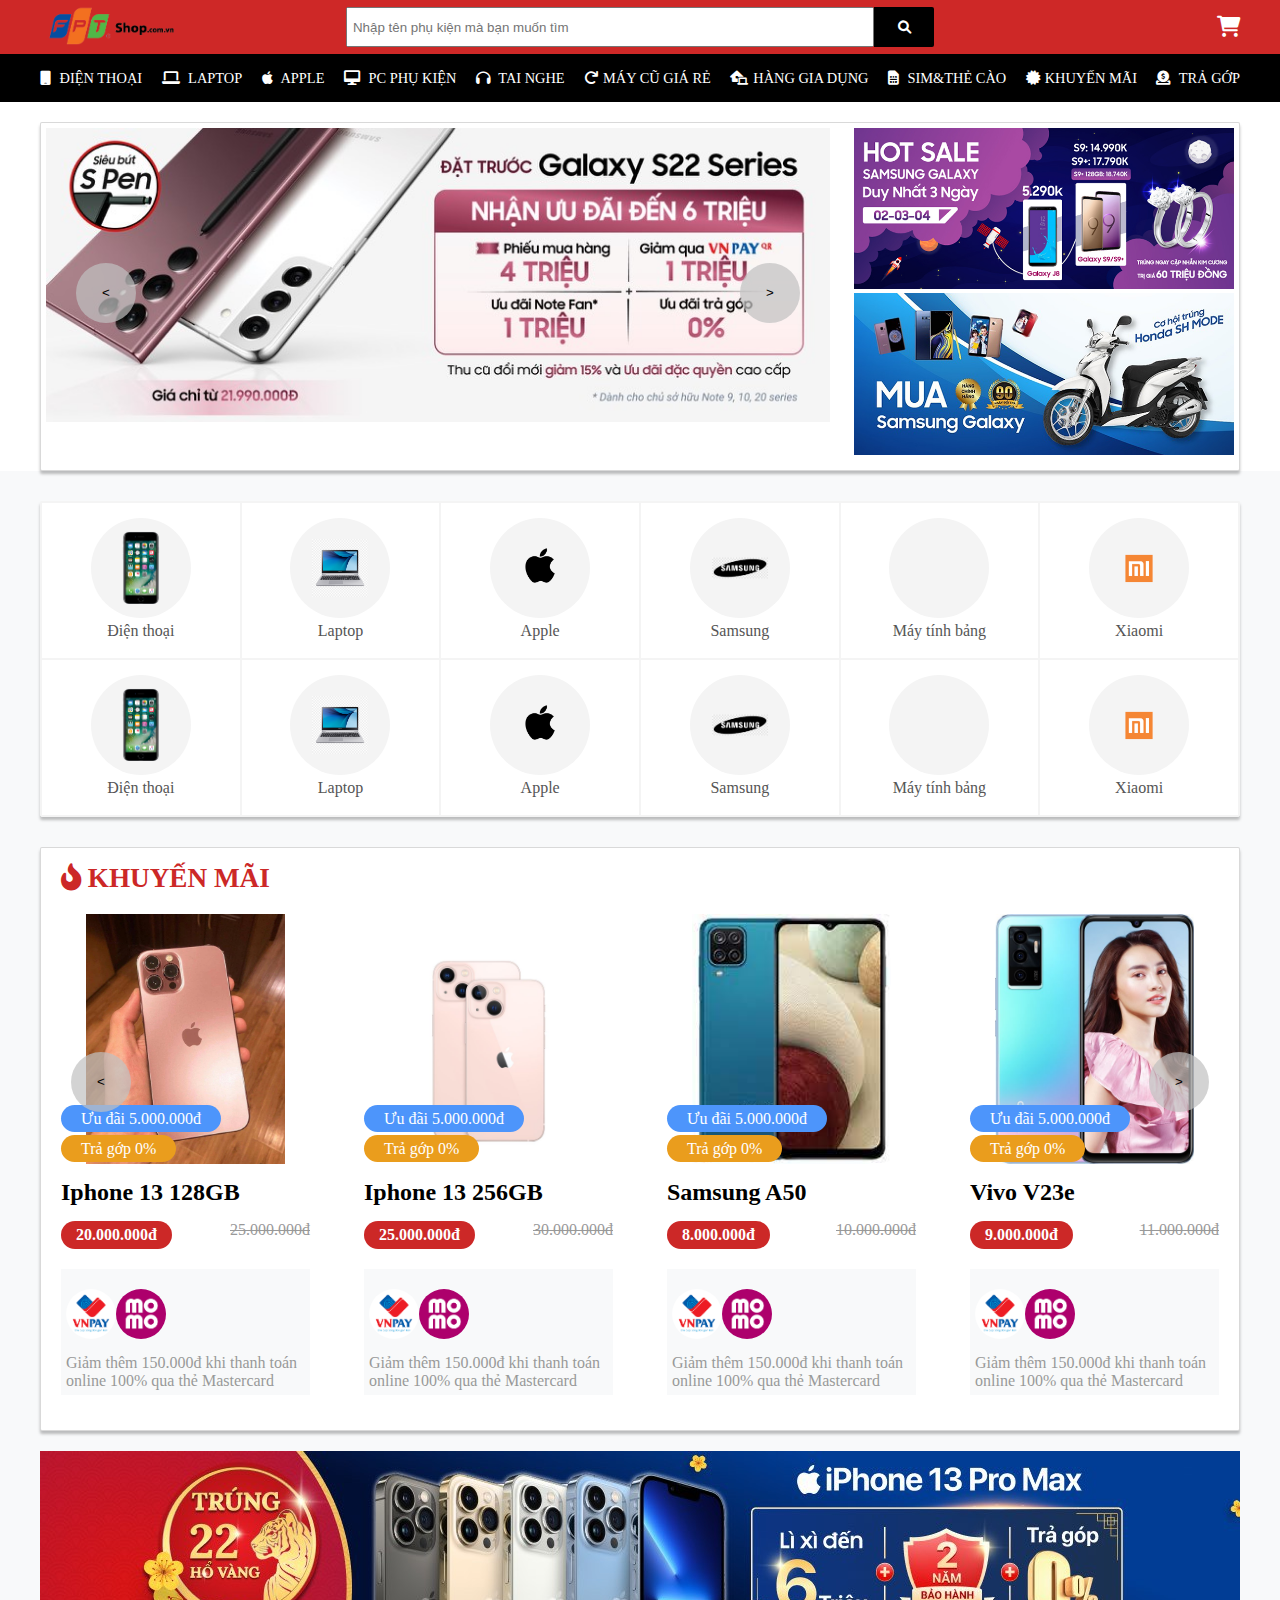
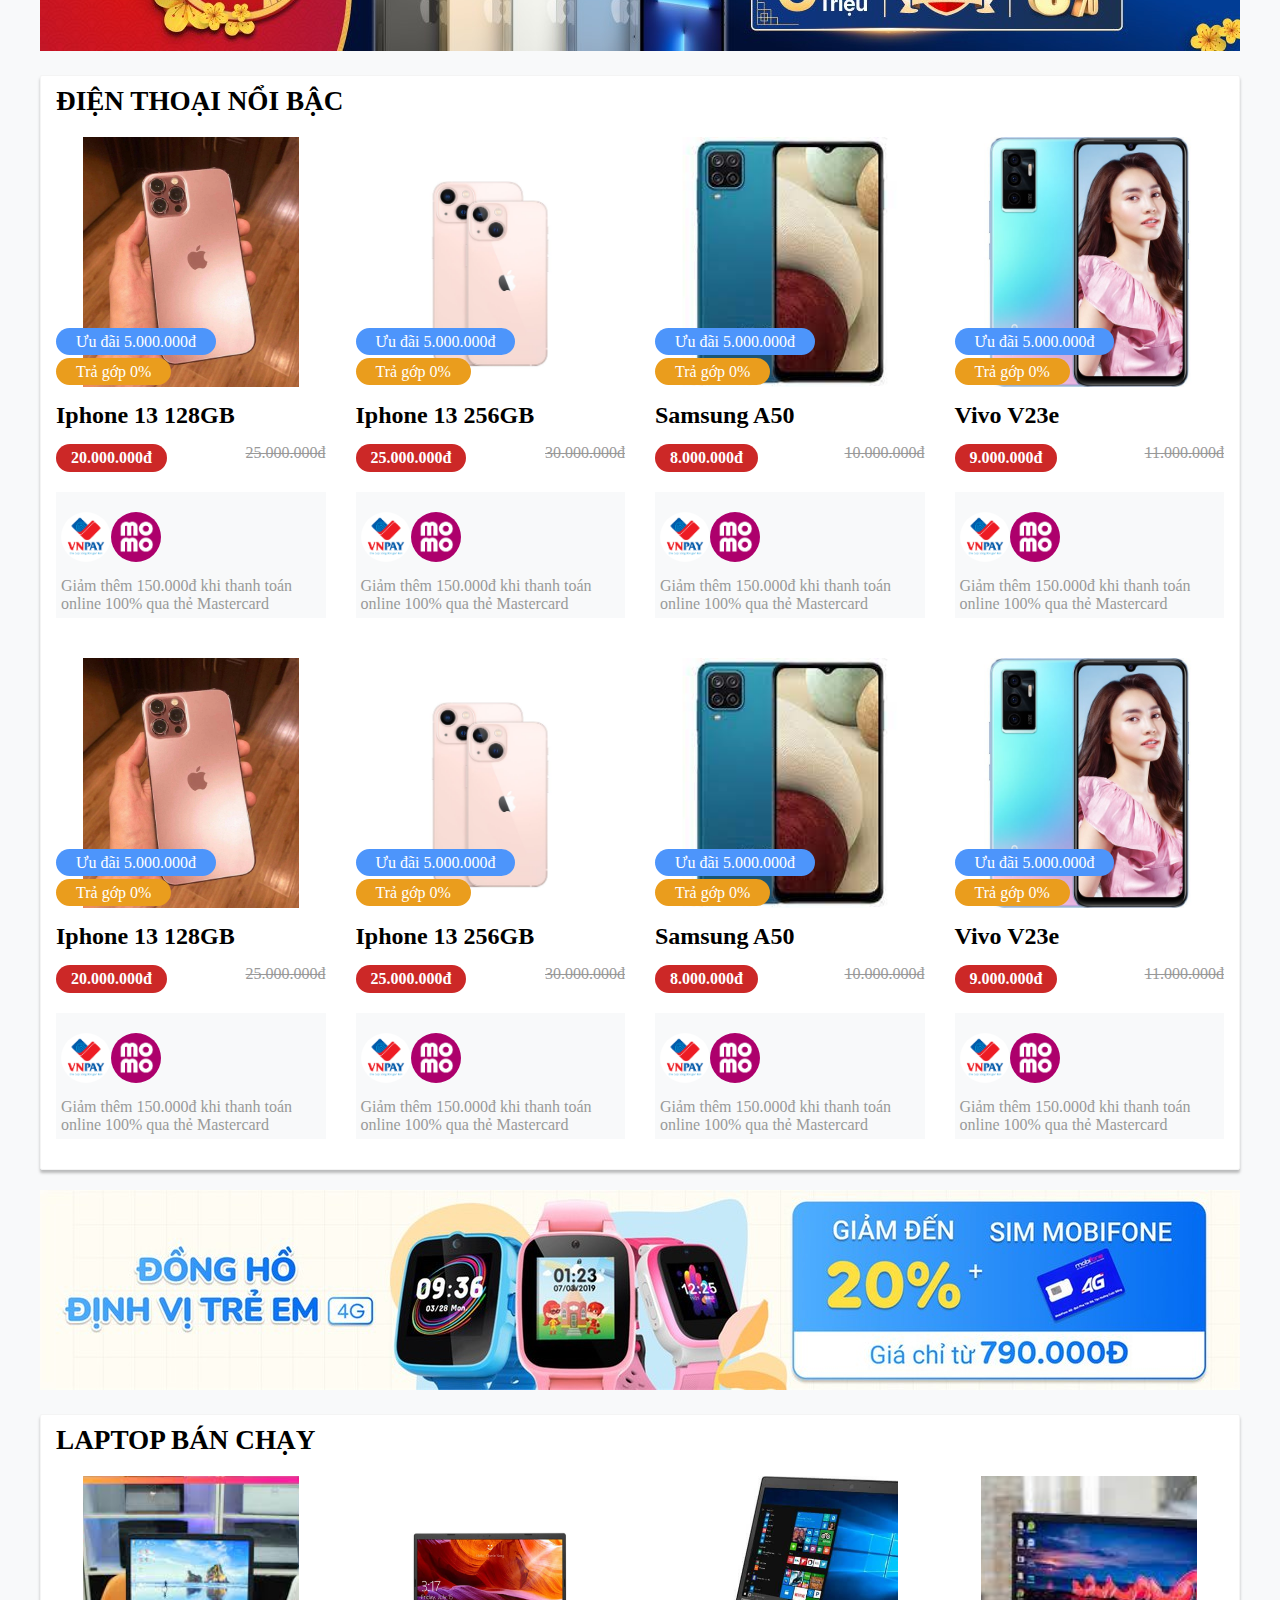
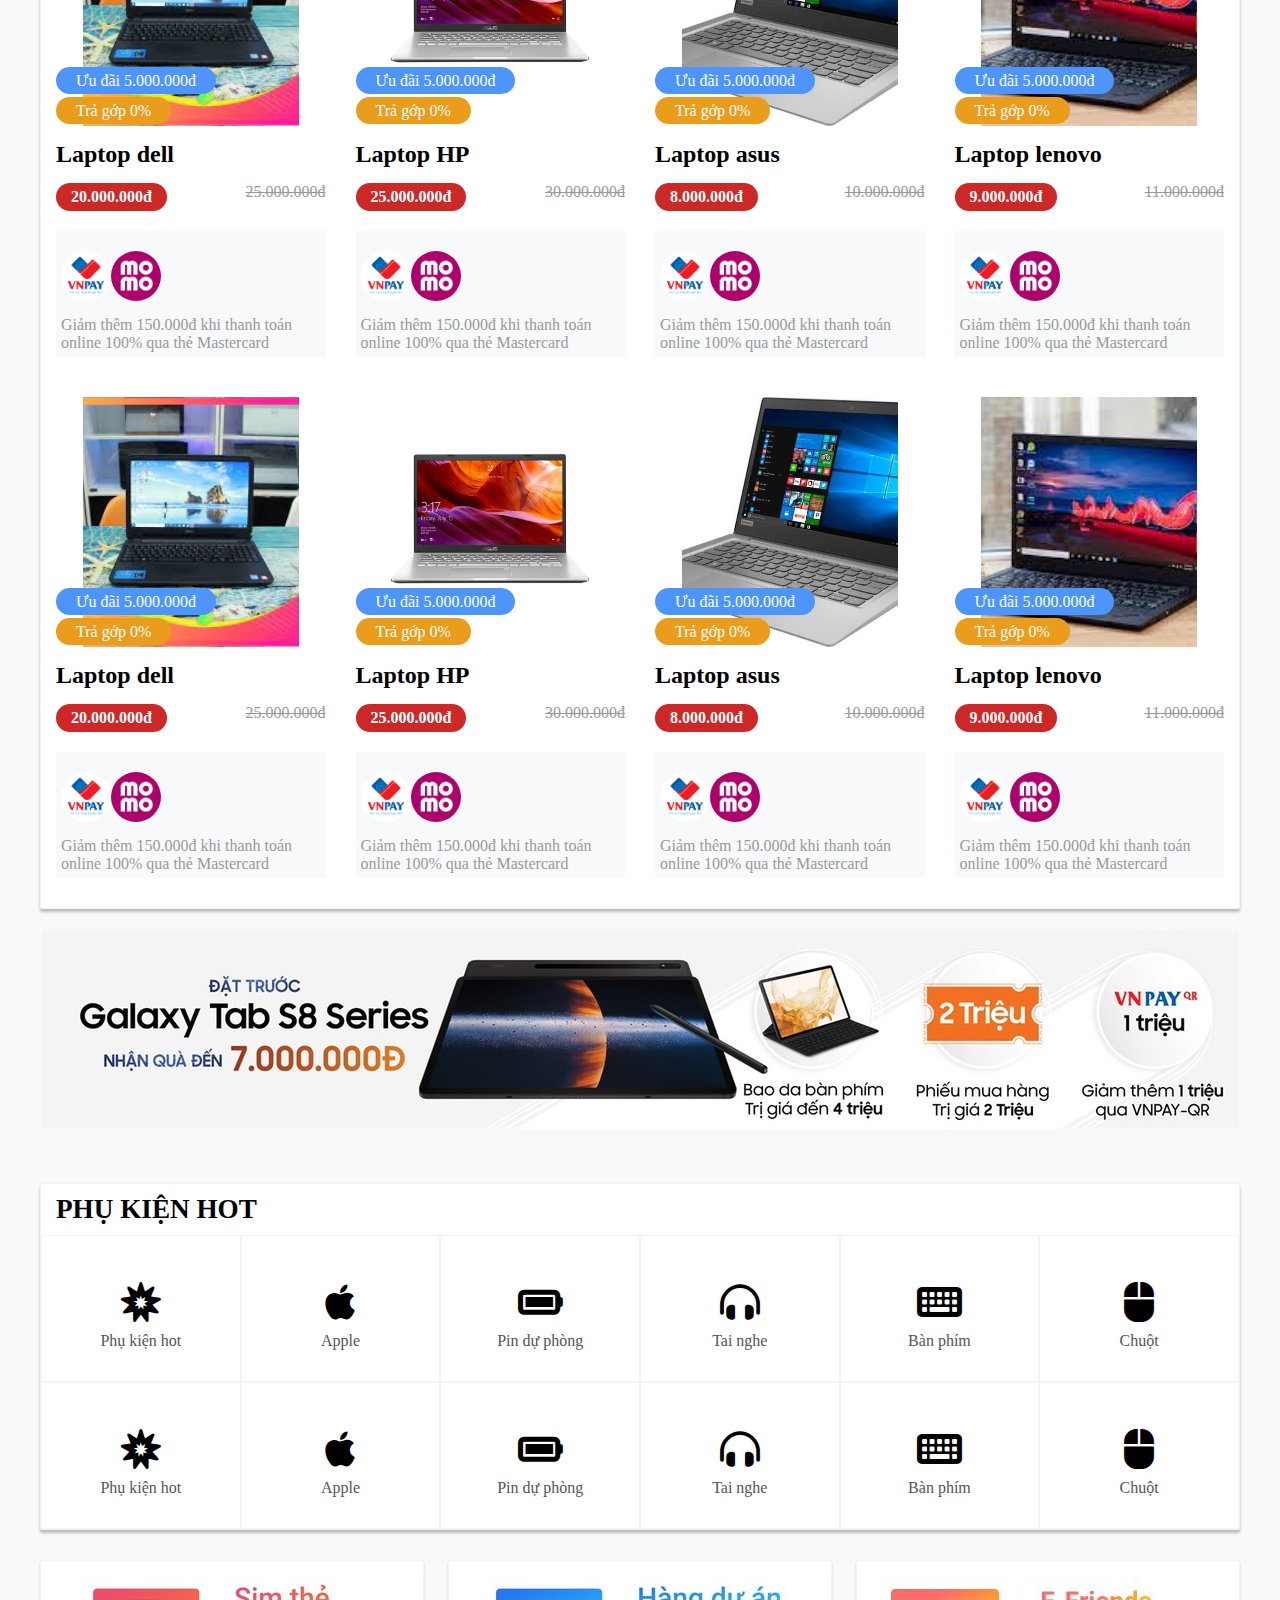
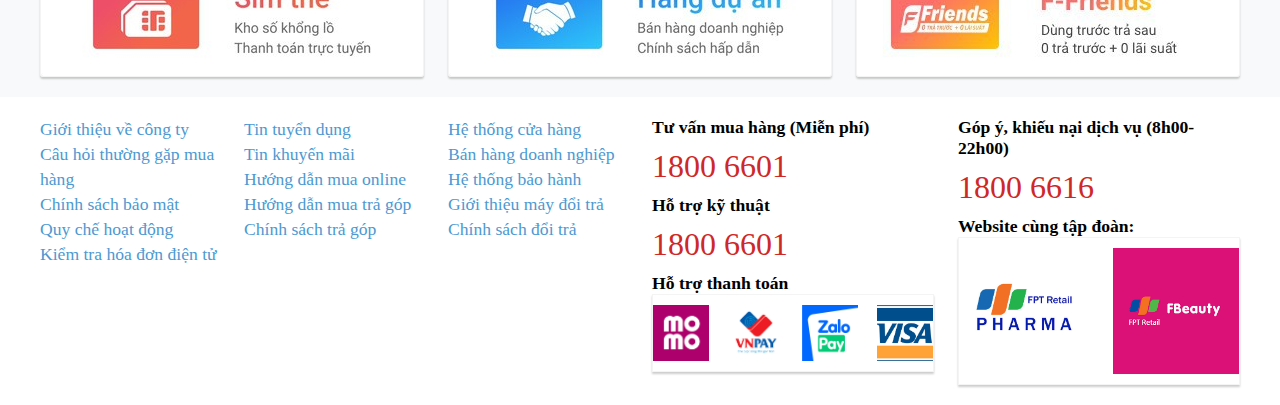
==== commit e5269ac7: "update final" ====
--- a/index.html
+++ b/index.html
@@ -32,7 +32,8 @@
                         <div class="col l-2 m-6 c-6">
                             <div class="logo-top">
                                 <i class="fa-solid fa-bars bar-reponsive"></i>
-                                <img src="asset/img/logo.png" alt="logo">
+                                <a class="logo" href="index.html">
+                                <img src="asset/img/logo.png" alt="logo"></a>
                             </div>
                         </div>
                         <!-- cart for mobile and tablet -->
@@ -56,7 +57,7 @@
                                     </ul>
                             </div>
                         </div>
-                        <div class="col l-2 m-6 c-6">
+                        <div class="col l-2 l-o-1 m-6 c-6">
                             <div class="cart">
                                 <i class="fa-solid fa-cart-shopping"></i> <br>
                             </div>
@@ -69,16 +70,16 @@
                     <div class="row">
                         <div class="col l-12 m-0 c-0">
                             <ul class="menu-top">
-                                <li class="menu-top-item"><a href=""><i class="fa-solid fa-mobile"></i> điện thoại</a></li>
-                                <li class="menu-top-item"><a href=""><i class="fa-solid fa-laptop"></i> Laptop</a></li>
-                                <li class="menu-top-item"><a href=""><i class="fa-brands fa-apple"></i> Apple</a></li>
-                                <li class="menu-top-item"><a href=""><i class="fa-solid fa-desktop"></i> PC phụ kiện</a></li>
-                                <li class="menu-top-item"><a href=""><i class="fa-solid fa-headphones"></i> Tai nghe</a></li>
-                                <li class="menu-top-item"><a href=""><i class="fa-solid fa-arrow-rotate-right"></i>Máy cũ giá rẻ</a></li>
-                                <li class="menu-top-item"><a href=""><i class="fa-solid fa-house-laptop"></i>Hàng gia dụng</a></li>
-                                <li class="menu-top-item"><a href=""><i class="fa-solid fa-sim-card"></i> sim&Thẻ cào</a></li>
-                                <li class="menu-top-item"><a href=""><i class="fa-solid fa-certificate"></i>Khuyến mãi</a></li>
-                                <li class="menu-top-item"><a href=""><i class="fa-solid fa-circle-dollar-to-slot"></i> Trả gớp</a></li>
+                                <li class="menu-top-item"><a href="product.html"><i class="fa-solid fa-mobile"></i> điện thoại</a></li>
+                                <li class="menu-top-item"><a href="product.html"><i class="fa-solid fa-laptop"></i> Laptop</a></li>
+                                <li class="menu-top-item"><a href="product.html"><i class="fa-brands fa-apple"></i> Apple</a></li>
+                                <li class="menu-top-item"><a href="product.html"><i class="fa-solid fa-desktop"></i> PC phụ kiện</a></li>
+                                <li class="menu-top-item"><a href="product.html"><i class="fa-solid fa-headphones"></i> Tai nghe</a></li>
+                                <li class="menu-top-item"><a href="product.html"><i class="fa-solid fa-arrow-rotate-right"></i>Máy cũ giá rẻ</a></li>
+                                <li class="menu-top-item"><a href="product.html"><i class="fa-solid fa-house-laptop"></i>Hàng gia dụng</a></li>
+                                <li class="menu-top-item"><a href="product.html"><i class="fa-solid fa-sim-card"></i> sim&Thẻ cào</a></li>
+                                <li class="menu-top-item"><a href="product.html"><i class="fa-solid fa-certificate"></i>Khuyến mãi</a></li>
+                                <li class="menu-top-item"><a href="product.html"><i class="fa-solid fa-circle-dollar-to-slot"></i> Trả gớp</a></li>
                             </ul>
                         </div>
                     </div>
@@ -89,16 +90,16 @@
         <div class="modal-menu"></div>
         <div class="menu-mobile-tablet">
             <ul class="menu-mobile-tablet-list">
-                <li class="menu-mobile-tablet-list-item"><a href=""><i class="fa-solid fa-mobile"></i> Điện thoại</a></li>
-                <li class="menu-mobile-tablet-list-item"><a href=""><i class="fa-solid fa-laptop"></i> Laptop</a></li>
-                <li class="menu-mobile-tablet-list-item"><a href=""><i class="fa-brands fa-apple"></i> Apple</a></li>
-                <li class="menu-mobile-tablet-list-item"><a href=""><i class="fa-solid fa-desktop"></i> PC phụ kiện</a></li>
-                <li class="menu-mobile-tablet-list-item"><a href=""><i class="fa-solid fa-headphones"></i> Tai nghe</a></li>
-                <li class="menu-mobile-tablet-list-item"><a href=""><i class="fa-solid fa-arrow-rotate-right"></i>Máy cũ giá rẻ</a></li>
-                <li class="menu-mobile-tablet-list-item"><a href=""><i class="fa-solid fa-house-laptop"></i>Hàng gia dụng</a></li>
-                <li class="menu-mobile-tablet-list-item"><a href=""><i class="fa-solid fa-sim-card"></i> sim&Thẻ cào</a></li>
-                <li class="menu-mobile-tablet-list-item"><a href=""><i class="fa-solid fa-certificate"></i>Khuyến mãi</a></li>
-                <li class="menu-mobile-tablet-list-item"><a href=""><i class="fa-solid fa-circle-dollar-to-slot"></i> Trả gớp</a></li>
+                <li class="menu-mobile-tablet-list-item"><a href="product.html"><i class="fa-solid fa-mobile"></i> Điện thoại</a></li>
+                <li class="menu-mobile-tablet-list-item"><a href="product.html"><i class="fa-solid fa-laptop"></i> Laptop</a></li>
+                <li class="menu-mobile-tablet-list-item"><a href="product.html"><i class="fa-brands fa-apple"></i> Apple</a></li>
+                <li class="menu-mobile-tablet-list-item"><a href="product.html"><i class="fa-solid fa-desktop"></i> PC phụ kiện</a></li>
+                <li class="menu-mobile-tablet-list-item"><a href="product.html"><i class="fa-solid fa-headphones"></i> Tai nghe</a></li>
+                <li class="menu-mobile-tablet-list-item"><a href="product.html"><i class="fa-solid fa-arrow-rotate-right"></i>Máy cũ giá rẻ</a></li>
+                <li class="menu-mobile-tablet-list-item"><a href="product.html"><i class="fa-solid fa-house-laptop"></i>Hàng gia dụng</a></li>
+                <li class="menu-mobile-tablet-list-item"><a href="product.html"><i class="fa-solid fa-sim-card"></i> sim&Thẻ cào</a></li>
+                <li class="menu-mobile-tablet-list-item"><a href="product.html"><i class="fa-solid fa-certificate"></i>Khuyến mãi</a></li>
+                <li class="menu-mobile-tablet-list-item"><a href="product.html"><i class="fa-solid fa-circle-dollar-to-slot"></i> Trả gớp</a></li>
             </ul>
             <div class="close-menu">
                 <i class="fa-solid fa-xmark"></i>
@@ -269,6 +270,7 @@
                         <div class="row silder-main">
                             <div class="col l-3 m-6 c-6 card-silder">
                                 <div class="product-card-item">
+                                    <a href="product-detail.html">
                                     <div class="product-card-item-img">
                                         <img src="asset/img/iphone13.png" alt="">
                                         <div class="sticker">
@@ -297,12 +299,13 @@
                                                 Giảm thêm 150.000đ khi thanh toán online 100% qua thẻ Mastercard
                                             </span>
                                         </div>
-
+                                        </a>
                                     </div>
                                 </div>
                             </div>   
                             <div class="col l-3 m-6 c-6 card-silder">
                                 <div class="product-card-item">
+                                    <a href="product-detail.html">
                                     <div class="product-card-item-img">
                                         <img src="asset/img/5640025_iphone-13-family-select-2021.jpg" alt="">
                                         <div class="sticker">
@@ -331,12 +334,13 @@
                                                 Giảm thêm 150.000đ khi thanh toán online 100% qua thẻ Mastercard
                                             </span>
                                         </div>
-
+                                        </a>
                                     </div>
                                 </div>
                             </div>  
                             <div class="col l-3 m-6 c-6 card-silder">
                                 <div class="product-card-item">
+                                    <a href="product-detail.html">
                                     <div class="product-card-item-img">
                                         <img src="asset/img/download.jfif" alt="">
                                         <div class="sticker">
@@ -365,12 +369,13 @@
                                                 Giảm thêm 150.000đ khi thanh toán online 100% qua thẻ Mastercard
                                             </span>
                                         </div>
-
+                                        </a>
                                     </div>
                                 </div>
                             </div>  
                             <div class="col l-3 m-6 c-6 card-silder">
                                 <div class="product-card-item">
+                                    <a href="product-detail.html">
                                     <div class="product-card-item-img">
                                         <img src="asset/img/Vivo-V23e-1-2-600x600.jpg" alt="">
                                         <div class="sticker">
@@ -399,12 +404,13 @@
                                                 Giảm thêm 150.000đ khi thanh toán online 100% qua thẻ Mastercard
                                             </span>
                                         </div>
-
+                                        </a>
                                     </div>
                                 </div>
                             </div>  
                             <div class="col l-3 m-6 c-6 card-silder">
                                 <div class="product-card-item">
+                                    <a href="product-detail.html">
                                     <div class="product-card-item-img">
                                         <img src="asset/img/iphone13.png" alt="">
                                         <div class="sticker">
@@ -433,12 +439,13 @@
                                                 Giảm thêm 150.000đ khi thanh toán online 100% qua thẻ Mastercard
                                             </span>
                                         </div>
-
+                                        </a>
                                     </div>
                                 </div>
                             </div>   
                             <div class="col l-3 m-6 c-6 card-silder">
                                 <div class="product-card-item">
+                                    <a href="product-detail.html">
                                     <div class="product-card-item-img">
                                         <img src="asset/img/5640025_iphone-13-family-select-2021.jpg" alt="">
                                         <div class="sticker">
@@ -467,12 +474,13 @@
                                                 Giảm thêm 150.000đ khi thanh toán online 100% qua thẻ Mastercard
                                             </span>
                                         </div>
-
+                                        </a>
                                     </div>
                                 </div>
                             </div>  
                             <div class="col l-3 m-6 c-6 card-silder">
                                 <div class="product-card-item">
+                                    <a href="product-detail.html">
                                     <div class="product-card-item-img">
                                         <img src="asset/img/download.jfif" alt="">
                                         <div class="sticker">
@@ -501,12 +509,13 @@
                                                 Giảm thêm 150.000đ khi thanh toán online 100% qua thẻ Mastercard
                                             </span>
                                         </div>
-
+                                        </a>
                                     </div>
                                 </div>
                             </div>  
                             <div class="col l-3 m-6 c-6 card-silder">
                                 <div class="product-card-item">
+                                    <a href="product-detail.html">
                                     <div class="product-card-item-img">
                                         <img src="asset/img/Vivo-V23e-1-2-600x600.jpg" alt="">
                                         <div class="sticker">
@@ -535,7 +544,7 @@
                                                 Giảm thêm 150.000đ khi thanh toán online 100% qua thẻ Mastercard
                                             </span>
                                         </div>
-
+                                        </a>
                                     </div>
                                 </div>
                             </div>  
@@ -566,6 +575,7 @@
                         <div class="row no-gutters">
                             <div class="col l-3 m-4 c-6 product-card">
                                 <div class="product-card-item">
+                                    <a href="product-detail.html">
                                     <div class="product-card-item-img">
                                         <img src="asset/img/iphone13.png" alt="">
                                         <div class="sticker">
@@ -594,12 +604,13 @@
                                                 Giảm thêm 150.000đ khi thanh toán online 100% qua thẻ Mastercard
                                             </span>
                                         </div>
-    
+                                        </a>
                                     </div>
                                 </div>
                             </div>   
                             <div class="col l-3 m-4 c-6 product-card">
                                 <div class="product-card-item">
+                                    <a href="product-detail.html">
                                     <div class="product-card-item-img">
                                         <img src="asset/img/5640025_iphone-13-family-select-2021.jpg" alt="">
                                         <div class="sticker">
@@ -628,12 +639,13 @@
                                                 Giảm thêm 150.000đ khi thanh toán online 100% qua thẻ Mastercard
                                             </span>
                                         </div>
-    
-                                    </div>
-                                </div>
-                            </div>  
-                            <div class="col l-3 m-4 c-6 product-card">
-                                <div class="product-card-item">
+                                        </a>
+                                    </div>
+                                </div>
+                            </div>  
+                            <div class="col l-3 m-4 c-6 product-card">
+                                <div class="product-card-item">
+                                    <a href="product-detail.html">
                                     <div class="product-card-item-img">
                                         <img src="asset/img/download.jfif" alt="">
                                         <div class="sticker">
@@ -662,12 +674,13 @@
                                                 Giảm thêm 150.000đ khi thanh toán online 100% qua thẻ Mastercard
                                             </span>
                                         </div>
-    
-                                    </div>
-                                </div>
-                            </div>  
-                            <div class="col l-3 m-4 c-6 product-card">
-                                <div class="product-card-item">
+                                        </a>
+                                    </div>
+                                </div>
+                            </div>  
+                            <div class="col l-3 m-4 c-6 product-card">
+                                <div class="product-card-item">
+                                    <a href="product-detail.html">
                                     <div class="product-card-item-img">
                                         <img src="asset/img/Vivo-V23e-1-2-600x600.jpg" alt="">
                                         <div class="sticker">
@@ -696,12 +709,13 @@
                                                 Giảm thêm 150.000đ khi thanh toán online 100% qua thẻ Mastercard
                                             </span>
                                         </div>
-    
-                                    </div>
-                                </div>
-                            </div>  
-                            <div class="col l-3 m-4 c-6 product-card">
-                                <div class="product-card-item">
+                                        </a>
+                                    </div>
+                                </div>
+                            </div>  
+                            <div class="col l-3 m-4 c-6 product-card">
+                                <div class="product-card-item">
+                                    <a href="product-detail.html">
                                     <div class="product-card-item-img">
                                         <img src="asset/img/iphone13.png" alt="">
                                         <div class="sticker">
@@ -730,12 +744,13 @@
                                                 Giảm thêm 150.000đ khi thanh toán online 100% qua thẻ Mastercard
                                             </span>
                                         </div>
-    
+                                        </a>
                                     </div>
                                 </div>
                             </div>   
                             <div class="col l-3 m-4 c-6 product-card">
                                 <div class="product-card-item">
+                                    <a href="product-detail.html">
                                     <div class="product-card-item-img">
                                         <img src="asset/img/5640025_iphone-13-family-select-2021.jpg" alt="">
                                         <div class="sticker">
@@ -764,12 +779,13 @@
                                                 Giảm thêm 150.000đ khi thanh toán online 100% qua thẻ Mastercard
                                             </span>
                                         </div>
-    
-                                    </div>
-                                </div>
-                            </div>  
-                            <div class="col l-3 m-4 c-6 product-card">
-                                <div class="product-card-item">
+                                        </a>
+                                    </div>
+                                </div>
+                            </div>  
+                            <div class="col l-3 m-4 c-6 product-card">
+                                <div class="product-card-item">
+                                    <a href="product-detail.html">
                                     <div class="product-card-item-img">
                                         <img src="asset/img/download.jfif" alt="">
                                         <div class="sticker">
@@ -798,12 +814,13 @@
                                                 Giảm thêm 150.000đ khi thanh toán online 100% qua thẻ Mastercard
                                             </span>
                                         </div>
-    
-                                    </div>
-                                </div>
-                            </div>  
-                            <div class="col l-3 m-4 c-6 product-card">
-                                <div class="product-card-item">
+                                        </a>
+                                    </div>
+                                </div>
+                            </div>  
+                            <div class="col l-3 m-4 c-6 product-card">
+                                <div class="product-card-item">
+                                    <a href="product-detail.html">
                                     <div class="product-card-item-img">
                                         <img src="asset/img/Vivo-V23e-1-2-600x600.jpg" alt="">
                                         <div class="sticker">
@@ -832,7 +849,7 @@
                                                 Giảm thêm 150.000đ khi thanh toán online 100% qua thẻ Mastercard
                                             </span>
                                         </div>
-    
+                                        </a>
                                     </div>
                                 </div>
                             </div>  
@@ -862,6 +879,7 @@
                         <div class="row no-gutters">
                             <div class="col l-3 m-4 c-6 product-card">
                                 <div class="product-card-item">
+                                    <a href="product-detail.html">
                                     <div class="product-card-item-img">
                                         <img src="asset/img/download (3).jfif" alt="">
                                         <div class="sticker">
@@ -890,12 +908,13 @@
                                                 Giảm thêm 150.000đ khi thanh toán online 100% qua thẻ Mastercard
                                             </span>
                                         </div>
-    
+                                        </a>
                                     </div>
                                 </div>
                             </div>   
                             <div class="col l-3 m-4 c-6 product-card">
                                 <div class="product-card-item">
+                                    <a href="product-detail.html">
                                     <div class="product-card-item-img">
                                         <img src="asset/img/196019.jpg" alt="">
                                         <div class="sticker">
@@ -924,12 +943,13 @@
                                                 Giảm thêm 150.000đ khi thanh toán online 100% qua thẻ Mastercard
                                             </span>
                                         </div>
-    
-                                    </div>
-                                </div>
-                            </div>  
-                            <div class="col l-3 m-4 c-6 product-card">
-                                <div class="product-card-item">
+                                        </a>
+                                    </div>
+                                </div>
+                            </div>  
+                            <div class="col l-3 m-4 c-6 product-card">
+                                <div class="product-card-item">
+                                    <a href="product-detail.html">
                                     <div class="product-card-item-img">
                                         <img src="asset/img/13-ngoc-minh-long-dia-chi-ban-laptop-cu-nhap-khau-tu-usa-700x493.jpg" alt="">
                                         <div class="sticker">
@@ -958,12 +978,13 @@
                                                 Giảm thêm 150.000đ khi thanh toán online 100% qua thẻ Mastercard
                                             </span>
                                         </div>
-    
-                                    </div>
-                                </div>
-                            </div>  
-                            <div class="col l-3 m-4 c-6 product-card">
-                                <div class="product-card-item">
+                                        </a>
+                                    </div>
+                                </div>
+                            </div>  
+                            <div class="col l-3 m-4 c-6 product-card">
+                                <div class="product-card-item">
+                                    <a href="product-detail.html">
                                     <div class="product-card-item-img">
                                         <img src="asset/img/laptop-1.jfif" alt="">
                                         <div class="sticker">
@@ -992,12 +1013,13 @@
                                                 Giảm thêm 150.000đ khi thanh toán online 100% qua thẻ Mastercard
                                             </span>
                                         </div>
-    
-                                    </div>
-                                </div>
-                            </div>  
-                            <div class="col l-3 m-4 c-6 product-card">
-                                <div class="product-card-item">
+                                        </a>
+                                    </div>
+                                </div>
+                            </div>  
+                            <div class="col l-3 m-4 c-6 product-card">
+                                <div class="product-card-item">
+                                    <a href="product-detail.html">
                                     <div class="product-card-item-img">
                                         <img src="asset/img/download (3).jfif" alt="">
                                         <div class="sticker">
@@ -1026,12 +1048,13 @@
                                                 Giảm thêm 150.000đ khi thanh toán online 100% qua thẻ Mastercard
                                             </span>
                                         </div>
-    
+                                        </a>
                                     </div>
                                 </div>
                             </div>   
                             <div class="col l-3 m-4 c-6 product-card">
                                 <div class="product-card-item">
+                                    <a href="product-detail.html">
                                     <div class="product-card-item-img">
                                         <img src="asset/img/196019.jpg" alt="">
                                         <div class="sticker">
@@ -1060,12 +1083,13 @@
                                                 Giảm thêm 150.000đ khi thanh toán online 100% qua thẻ Mastercard
                                             </span>
                                         </div>
-    
-                                    </div>
-                                </div>
-                            </div>  
-                            <div class="col l-3 m-4 c-6 product-card">
-                                <div class="product-card-item">
+                                        </a>
+                                    </div>
+                                </div>
+                            </div>  
+                            <div class="col l-3 m-4 c-6 product-card">
+                                <div class="product-card-item">
+                                    <a href="product-detail.html">
                                     <div class="product-card-item-img">
                                         <img src="asset/img/13-ngoc-minh-long-dia-chi-ban-laptop-cu-nhap-khau-tu-usa-700x493.jpg" alt="">
                                         <div class="sticker">
@@ -1094,12 +1118,13 @@
                                                 Giảm thêm 150.000đ khi thanh toán online 100% qua thẻ Mastercard
                                             </span>
                                         </div>
-    
-                                    </div>
-                                </div>
-                            </div>  
-                            <div class="col l-3 m-4 c-6 product-card">
-                                <div class="product-card-item">
+                                        </a>
+                                    </div>
+                                </div>
+                            </div>  
+                            <div class="col l-3 m-4 c-6 product-card">
+                                <div class="product-card-item">
+                                    <a href="product-detail.html">
                                     <div class="product-card-item-img">
                                         <img src="asset/img/laptop-1.jfif" alt="">
                                         <div class="sticker">
@@ -1128,7 +1153,7 @@
                                                 Giảm thêm 150.000đ khi thanh toán online 100% qua thẻ Mastercard
                                             </span>
                                         </div>
-    
+                                        </a>
                                     </div>
                                 </div>
                             </div>  
--- a/asset/css/main.css
+++ b/asset/css/main.css
@@ -17,11 +17,18 @@
     font-weight: 600;
     padding: 10px 5px;
 }
+.title-product-note{
+    font-size: 90%;
+    opacity: 80%;
+}
 .title-product.fire{
     color: #cc2827;
 }
 .product-card-item{
     padding: 10px;
+}
+.product-card-item a{
+    color: #000;
 }
 .product-card-item-img{
     position: relative;
@@ -116,10 +123,35 @@
 
     object-fit: cover;
 }
+/*breadcrumbs*/
+ul.breadcrumb {
+  padding: 10px 16px;
+  list-style: none;
+}
+ul.breadcrumb li {
+  display: inline;
+  font-size: 18px;
+}
+ul.breadcrumb li+li:before {
+  padding: 8px;
+  color: black;
+  content: "/\00a0";
+}
+ul.breadcrumb li a {
+  color: #0275d8;
+  text-decoration: none;
+}
+ul.breadcrumb li a:hover {
+  color: #01447e;
+  text-decoration: underline;
+}
 /* =======================================main========================================= */
 .main{
     background-color: #f8f9fa;
 }
+.main.product-detail{
+    background-color: #fff;
+}
 .row.header-top{
     align-items: center;
 }
@@ -130,6 +162,10 @@
 .logo-top{
     display: flex;
     align-items: center;
+}
+a.logo {
+    display: block;
+    width: 100%;
 }
 .logo-top i{
     display: none;
@@ -366,4 +402,235 @@
 }
 .img-footer.footer-final img{
     width: 45%;
+}
+/*==================product================*/
+.main-product{
+    margin: 30px 0;
+}
+.sidebar-product-item {
+    margin: 15px 0;
+}
+.sidebar-product-title{
+    margin: 15px 0;
+}
+.form-check{
+    display: flex;
+    flex-wrap: wrap;
+}
+.form-check-input:checked{
+    background-color: rgb(14, 5, 5);
+  }
+.sidebar-product-item.item1 .form-check-label{
+    width: 50%;
+}
+.sidebar-product-item-product .form-check-label{
+    width: 100px;
+
+}
+.form-check-label{
+    margin: 8px 0;
+    display: block;
+    width: 100%;
+    font-size: 105%;
+}
+.product-list-tab-wrapper{
+    display: flex;
+    align-items: center;
+    padding: 0 5px;
+}
+.product-list-tab{
+    margin: 10px 10px;
+    border: 1px solid #928b8b;
+    border-radius: 5px;
+    overflow: hidden;
+}
+.product-list-tab-item{
+    cursor: pointer;
+    font-size: 100%;
+    display: inline-block;
+    padding: 5px 12px;
+    color: #928b8b;
+}
+.product-list-tab-item.active{
+    background-color: #cc2827;
+    color: #fff;
+}
+
+.pagination{
+    margin: 15px 0;
+    text-align: center;
+}
+.pagination-item{
+    display: inline-flex;
+    padding: 5px;
+    height: 30px;
+    width: 30px;
+    line-height: 30px;
+    justify-content: center;
+    align-items: center;
+    border: 1px solid #999;
+    margin-right: 10px;
+}
+.pagination-item.active{ border: 1px solid #cc2827;}
+.pagination-item.active a{
+    color: #cc2827;
+}
+.pagination-item.none-item{border: none;}
+.pagination-item a{
+    text-align: center;
+    color: #999;
+    display: block;
+
+}
+.pagination-item a:hover{
+    color: #cc2827;
+}
+.product-cate-card{
+    height: 0px;
+    overflow: hidden;
+}
+.product-cate-card.active{
+    display: block;
+    height: 100%;
+    transition: 1s;
+}
+/*product-detail*/
+.title-product-detail{
+    width: 100%;
+    display: flex;
+    justify-content: space-between;
+    align-items: center;
+    padding: 20px 0;
+    border-bottom: 1px solid #777;
+}
+.rating-category{
+    display: flex;
+}
+.rating-category span{
+    margin-left: 10px;
+}
+.rating-category i{
+    margin: 0 3px;
+}
+.rating-category i.active{
+    color: #ea9d1d;
+}
+.content-product-detail{
+    background-color: #fff;
+    padding: 20px 0;
+}
+.content-product-detail-right .price h2{
+    font-size: 200%;
+    color: #cc2827;
+}
+.content-product-detail-right .price h2 span{
+    font-size: 80%;
+    color: #999;
+    text-decoration: line-through;
+    margin-left: 5px;
+}
+.option {
+    display: flex;}
+label.form-check-option{
+    margin:20px 0;
+    width: 50%;
+    display: block;
+    padding: 10px 0;
+    float: left;
+    text-align: center;
+}
+label.form-check-option.active{
+    background-color: #d1d1d1d1;
+}
+.option-color-wrapper{
+    display: flex;
+    align-items: center;
+}
+ul.option-color {
+    display: flex;
+    align-items: center;
+}
+li.option-color-item{
+    margin:0 5px;
+    display: inline;
+    height: 30px;
+    width: 30px;
+    border-radius: 50%;
+    background-color: black;
+}
+li.option-color-item:nth-child(1) {
+    background-color: yellow;
+}
+li.option-color-item:nth-child(2) {
+    background-color: greenyellow;
+}
+.sale-gift{
+    margin: 10px 0;
+    background-color: #f8f9fa;
+    border: 1px solid #d1d1d1;
+    border-radius: 3px;
+}
+p.sale-gift-title {
+    padding: 0 10px;
+    line-height: 35px;
+    border-bottom: 1px solid #d1d1d1;
+}
+.sale-gift-list{
+    padding: 0 10px;
+}
+li.sale-gift-item i {
+    color: chartreuse;
+    margin-right: 5px;
+}
+li.sale-gift-item {
+    line-height: 30px;
+}
+.pay-cate{
+    margin: 20px 0;
+    display: flex;
+    justify-content: space-between;
+    flex-wrap: wrap;
+    text-align: center;
+}
+.pay-now{
+    cursor: pointer;
+    display: block;
+    width: 100%;
+    padding: 15px 5px;
+    border-radius: 3px;
+    background-color: #cc2827;
+    color: #fff;
+    font-size: 110%;
+}
+.pay-with{
+    cursor: pointer;
+    margin: 5px 0;
+    display: block;
+    width: 49.5%;
+    padding: 15px 5px;
+    border-radius: 3px;
+    background-color: #0050d7;
+    color: #fff;
+    font-size: 110%;
+}
+.pay-with:hover, .pay-now:hover {
+    opacity: 80%;
+}
+.product-cate{
+    margin: 50px 0;
+}
+ul.info-cate-list {
+    padding: 5px;
+    border: 1px solid #d1d1d1;
+    background-color: #f4f4f4;
+}
+li.info-cat-item {
+    display: flex;
+    align-items: center;
+    line-height: 30px;
+}
+li.info-cat-item i {
+    display: block;
+    width: 20px;
+    margin-right: 5px;
 }--- a/asset/css/silder.css
+++ b/asset/css/silder.css
@@ -4,6 +4,12 @@
     overflow-x: auto;
     height: 100%;
     /* background-color: #d1d1d1; */
+}
+.wapper-silder.product-detail{
+    height: 500px;
+}
+.wapper-silder.page{
+    height: 300px;
 }
 .wapper-silder::-webkit-scrollbar{
     display: none;
@@ -12,9 +18,21 @@
     width: 100%;
     display: flex;
 } */
+.main-silder.page{
+    height: 300px;
+}
 .item-silder{
     width: 100%;
     transition: 2s;
+}
+.item-silder.product-detail{
+    height: 500px;
+}
+.item-silder.page{
+    height: 300px;
+}
+.item-silder.page img{
+    height: 300px;
 }
 .item-silder img{
     height: 100%;
@@ -29,7 +47,7 @@
     border-radius: 50%;
     line-height: 60px;
     position: absolute;
-    top: 35%;
+    top: 40%;
     background-color: rgb(192 192 192/70%)
 
 }
@@ -39,6 +57,8 @@
 .back{
     left: 30px;
 }
+
+
 /* .dot {
     cursor: pointer;
     height: 15px;
@@ -49,6 +69,6 @@
     display: inline-block;
     transition: background-color 0.6s ease;
   } */
-  .row.no-warp{
+.row.no-warp{
     flex-wrap: nowrap;
 }--- a/asset/css/reponsive.css
+++ b/asset/css/reponsive.css
@@ -12,6 +12,23 @@
     .menu-mobile-tablet{
         display: none;
     }
+    .grid.wide.product {
+    width: 100%;
+    /* padding: 0 5px; */
+    }
+    .title-product {
+    font-size: 170%;
+    font-weight: 600;
+    padding: 10px 15px;
+    }
+    .product-list-tab-wrapper {
+    display: flex;
+    align-items: center;
+    padding: 0 15px;
+    }
+    .product-card-item {
+    padding: 10px 15px;
+}
 }
 
 
@@ -110,6 +127,8 @@
     .footer-1, .footer-2, .footer-3, .footer-4{
         margin: 20px 0;
     }
+    /*product*/
+
 
 }
 
@@ -117,7 +136,41 @@
 /* tablet */
 @media (max-width: 1023px) and (min-width: 740px) {
     
-    
+    /*product*/
+    .wapper-silder.page{
+    height: 250px;
+    }
+    .main-silder.page{
+    height: 250px;
+    }
+    .item-silder.page img {
+        height: 100%;
+    }
+    .grid.silder{
+        min-height: 250px;
+    }
+    .next.page, .back.page {
+    height: 40px;
+    width: 40px;
+    line-height: 40px;
+    top: 50%;
+    }
+    .grid.wide.product {
+    width: 100%;
+    }
+        span.tab-title {
+    font-size: 90%;
+    }
+    .product-list-tab-item {
+    font-weight: 800;
+    font-size: 85%;
+    border: none;
+    padding: 5px 3px;
+    }
+    .form-check-label {
+    font-size: 95%;
+    }
+
 }
 
 
@@ -129,5 +182,51 @@
     .footer-1, .footer-2, .footer-3, .footer-4{
         text-align: center;
     }
-
+    /*product*/
+      .wapper-silder.page{
+    height: 200px;
+    }
+    .main-silder.page{
+    height: 200px;
+    }
+        .item-silder.page {
+        height: 200px;
+    }
+    .item-silder.page img {
+        height: 196px;
+    }
+    .grid.silder{
+        min-height: 200px;
+    }
+    .next, .back {
+    height: 40px;
+    width: 40px;
+    line-height: 40px;
+    top: 34%;
+    }
+        span.tab-title {
+    font-size: 90%;
+    }
+    .product-list-tab-item {
+    font-weight: 800;
+    font-size: 70%;
+    border: none;
+    padding: 5px 1px;
+    }
+    .sidebar-product {
+    padding: 0 5px;
+    }
+    .pagination-item {
+    display: inline-flex;
+    padding: 5px;
+    height: 25px;
+    width: 25px;
+    line-height: 25px;
+    justify-content: center;
+    align-items: center;
+    border: 1px solid #999;
+    margin-right: 7px;}
+    .title-product-detail{
+        font-size: 90%;
+    }
 }